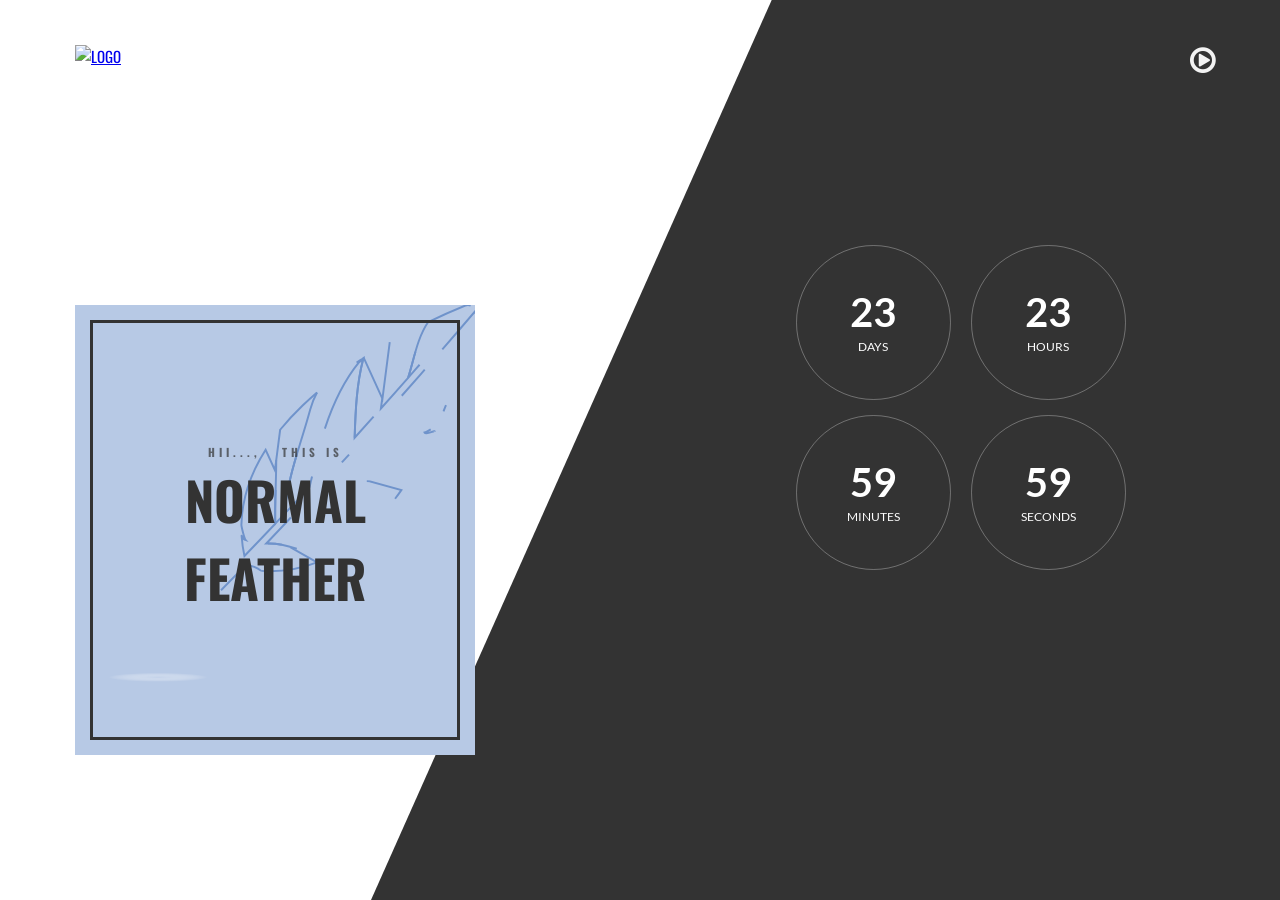
==== pages/normalFeather.html @ 5718c7e9 "Add feather pages" ====
<!DOCTYPE html>
<html lang="en">
<head>
	<title>Portablelib - Normal Feather</title>
	<meta charset="UTF-8">
	<meta name="viewport" content="width=device-width, initial-scale=1">
<!--===============================================================================================-->	
	<link rel="icon" type="image/png" href="https://portablelib.s3.ap-south-1.amazonaws.com/assets/favicon.png"/>
<!--===============================================================================================-->
	<link rel="stylesheet" type="text/css" href="../vendor/bootstrap/css/bootstrap.min.css">
<!--===============================================================================================-->
	<link rel="stylesheet" type="text/css" href="../fonts/font-awesome-4.7.0/css/font-awesome.min.css">
<!--===============================================================================================-->
	<link rel="stylesheet" type="text/css" href="../vendor/animate/animate.css">
<!--===============================================================================================-->
	<link rel="stylesheet" type="text/css" href="../vendor/select2/select2.min.css">
<!--===============================================================================================-->
	<link rel="stylesheet" type="text/css" href="../css/util.css">
    <link rel="stylesheet" type="text/css" href="../css/main.css">
    <link rel="stylesheet" href="../css/page.css">
<!--===============================================================================================-->
</head>
<body>
	<div class="size1 bg0 where1-parent">
		<!-- Coutdown -->
		<div class="flex-c-m bg-img1 size2 where1 overlay1 where2 respon2" style="background-image: url('https://source.unsplash.com/collection/3353969/1600x900');">
			<div class="wsize2 flex-w flex-c-m cd100 js-tilt">
				<div class="flex-col-c-m size6 bor2 m-l-10 m-r-10 m-t-15">
					<span class="l2-txt1 p-b-9 days">35</span>
					<span class="s2-txt4">Days</span>
				</div>

				<div class="flex-col-c-m size6 bor2 m-l-10 m-r-10 m-t-15">
					<span class="l2-txt1 p-b-9 hours">17</span>
					<span class="s2-txt4">Hours</span>
				</div>

				<div class="flex-col-c-m size6 bor2 m-l-10 m-r-10 m-t-15">
					<span class="l2-txt1 p-b-9 minutes">50</span>
					<span class="s2-txt4">Minutes</span>
				</div>

				<div class="flex-col-c-m size6 bor2 m-l-10 m-r-10 m-t-15">
					<span class="l2-txt1 p-b-9 seconds">39</span>
					<span class="s2-txt4">Seconds</span>
				</div>
			</div>
		</div>
		
		<!-- Form -->
		<div class="size3 flex-col-sb flex-w p-l-75 p-r-75 p-t-45 p-b-45 respon1">
			<div class="wrap-pic1">
				<a href="../index.html"><img src="https://portablelib.s3.ap-south-1.amazonaws.com/assets/animation/logoAnimation.svg" alt="LOGO"></a>
			</div>

			<div class="p-t-25 p-b-60">
				<div class="card">
                    <div class="card__content">
                      
                      <div class="card__front card__img1">
                        <h3 class="card__title">Normal Feather</h3>
                        <p class="card__subtitle">Hii..., &nbsp;&nbsp;This is </p>
                      </div> 
                      
                      <div class="card__back">
                        <p class="card__body">This would be some longer text that gives a description of the things from the other side I guess</p>
                      </div>
                      
                    </div>
                </div>

				<div class="bg-music">
					<audio id="bgm" src="../vendor/bgm.mp3" autoplay="true" loop=""></audio>
					<button class="btn">
						<i class="fa fa-play-circle-o"></i>
						<i class="fa fa-pause-circle-o"></i>
					</button>
				</div>
			</div>
		</div>
	</div>



	

<!--===============================================================================================-->	
	<script src="../vendor/jquery/jquery-3.2.1.min.js"></script>
<!--===============================================================================================-->
	<script src="../vendor/bootstrap/js/popper.js"></script>
	<script src="../vendor/bootstrap/js/bootstrap.min.js"></script>
<!--===============================================================================================-->
	<script src="../vendor/select2/select2.min.js"></script>
<!--===============================================================================================-->
	<script src="../https://cdnjs.cloudflare.com/ajax/libs/limonte-sweetalert2/6.11.0/sweetalert2.all.min.js"></script>
<!--===============================================================================================-->
	<script src="../vendor/countdowntime/moment.min.js"></script>
	<script src="../vendor/countdowntime/moment-timezone.min.js"></script>
	<script src="../vendor/countdowntime/moment-timezone-with-data.min.js"></script>
	<script src="../vendor/countdowntime/countdowntime.js"></script>
	<script>
		$('.cd100').countdown100({
			/*Set Endtime here*/
			/*Endtime must be > current time*/
			endtimeYear: 2021,
			endtimeMonth: 04,
			endtimeDate: 24,
			endtimeHours: 0,
			endtimeMinutes: 0,
			endtimeSeconds: 0,
			timeZone: "" 
			// ex:  timeZone: "America/New_York"
			//go to " http://momentjs.com/timezone/ " to get timezone
		});
	</script>
<!--===============================================================================================-->
	<script src="../vendor/tilt/tilt.jquery.min.js"></script>
	<script >
		$('.js-tilt').tilt({
			scale: 1.1
		})
	</script>
<!--===============================================================================================-->
	<script src="../js/main.js"></script>

</body>
</html>
---- css/util.css ----
/*//////////////////////////////////////////////////////////////////
[ REBOOT ]*/
*, *:before, *:after {
	margin: 0px; 
	padding: 0px; 
	-webkit-box-sizing: border-box;
	-moz-box-sizing: border-box;
	box-sizing: border-box;
}

body, html {
	font-family: Arial, sans-serif;
	font-size: 15px;
	color: #666666;

	height: 100%;
	background-color: #fff;
	-webkit-box-sizing: border-box;
	-moz-box-sizing: border-box;
	box-sizing: border-box;
}

/*---------------------------------------------*/
a:focus {outline: none;}
a:hover {text-decoration: none;}

/* ------------------------------------ */
h1,h2,h3,h4,h5,h6,p {margin: 0px;}

ul, li {
	margin: 0px;
	list-style-type: none;
}


/* ------------------------------------ */
input, textarea, label {
	display: block;
	outline: none;
	border: none;
}

/* ------------------------------------ */
button {
	outline: none;
	border: none;
	background: transparent;
	cursor: pointer;
}
button:focus {outline: none;}

iframe {border: none;}


/*//////////////////////////////////////////////////////////////////
[ FONT SIZE ]*/
.fs-1 {font-size: 1px;}
.fs-2 {font-size: 2px;}
.fs-3 {font-size: 3px;}
.fs-4 {font-size: 4px;}
.fs-5 {font-size: 5px;}
.fs-6 {font-size: 6px;}
.fs-7 {font-size: 7px;}
.fs-8 {font-size: 8px;}
.fs-9 {font-size: 9px;}
.fs-10 {font-size: 10px;}
.fs-11 {font-size: 11px;}
.fs-12 {font-size: 12px;}
.fs-13 {font-size: 13px;}
.fs-14 {font-size: 14px;}
.fs-15 {font-size: 15px;}
.fs-16 {font-size: 16px;}
.fs-17 {font-size: 17px;}
.fs-18 {font-size: 18px;}
.fs-19 {font-size: 19px;}
.fs-20 {font-size: 20px;}
.fs-21 {font-size: 21px;}
.fs-22 {font-size: 22px;}
.fs-23 {font-size: 23px;}
.fs-24 {font-size: 24px;}
.fs-25 {font-size: 25px;}
.fs-26 {font-size: 26px;}
.fs-27 {font-size: 27px;}
.fs-28 {font-size: 28px;}
.fs-29 {font-size: 29px;}
.fs-30 {font-size: 30px;}
.fs-31 {font-size: 31px;}
.fs-32 {font-size: 32px;}
.fs-33 {font-size: 33px;}
.fs-34 {font-size: 34px;}
.fs-35 {font-size: 35px;}
.fs-36 {font-size: 36px;}
.fs-37 {font-size: 37px;}
.fs-38 {font-size: 38px;}
.fs-39 {font-size: 39px;}
.fs-40 {font-size: 40px;}
.fs-41 {font-size: 41px;}
.fs-42 {font-size: 42px;}
.fs-43 {font-size: 43px;}
.fs-44 {font-size: 44px;}
.fs-45 {font-size: 45px;}
.fs-46 {font-size: 46px;}
.fs-47 {font-size: 47px;}
.fs-48 {font-size: 48px;}
.fs-49 {font-size: 49px;}
.fs-50 {font-size: 50px;}
.fs-51 {font-size: 51px;}
.fs-52 {font-size: 52px;}
.fs-53 {font-size: 53px;}
.fs-54 {font-size: 54px;}
.fs-55 {font-size: 55px;}
.fs-56 {font-size: 56px;}
.fs-57 {font-size: 57px;}
.fs-58 {font-size: 58px;}
.fs-59 {font-size: 59px;}
.fs-60 {font-size: 60px;}
.fs-61 {font-size: 61px;}
.fs-62 {font-size: 62px;}
.fs-63 {font-size: 63px;}
.fs-64 {font-size: 64px;}
.fs-65 {font-size: 65px;}
.fs-66 {font-size: 66px;}
.fs-67 {font-size: 67px;}
.fs-68 {font-size: 68px;}
.fs-69 {font-size: 69px;}
.fs-70 {font-size: 70px;}
.fs-71 {font-size: 71px;}
.fs-72 {font-size: 72px;}
.fs-73 {font-size: 73px;}
.fs-74 {font-size: 74px;}
.fs-75 {font-size: 75px;}
.fs-76 {font-size: 76px;}
.fs-77 {font-size: 77px;}
.fs-78 {font-size: 78px;}
.fs-79 {font-size: 79px;}
.fs-80 {font-size: 80px;}
.fs-81 {font-size: 81px;}
.fs-82 {font-size: 82px;}
.fs-83 {font-size: 83px;}
.fs-84 {font-size: 84px;}
.fs-85 {font-size: 85px;}
.fs-86 {font-size: 86px;}
.fs-87 {font-size: 87px;}
.fs-88 {font-size: 88px;}
.fs-89 {font-size: 89px;}
.fs-90 {font-size: 90px;}
.fs-91 {font-size: 91px;}
.fs-92 {font-size: 92px;}
.fs-93 {font-size: 93px;}
.fs-94 {font-size: 94px;}
.fs-95 {font-size: 95px;}
.fs-96 {font-size: 96px;}
.fs-97 {font-size: 97px;}
.fs-98 {font-size: 98px;}
.fs-99 {font-size: 99px;}
.fs-100 {font-size: 100px;}
.fs-101 {font-size: 101px;}
.fs-102 {font-size: 102px;}
.fs-103 {font-size: 103px;}
.fs-104 {font-size: 104px;}
.fs-105 {font-size: 105px;}
.fs-106 {font-size: 106px;}
.fs-107 {font-size: 107px;}
.fs-108 {font-size: 108px;}
.fs-109 {font-size: 109px;}
.fs-110 {font-size: 110px;}
.fs-111 {font-size: 111px;}
.fs-112 {font-size: 112px;}
.fs-113 {font-size: 113px;}
.fs-114 {font-size: 114px;}
.fs-115 {font-size: 115px;}
.fs-116 {font-size: 116px;}
.fs-117 {font-size: 117px;}
.fs-118 {font-size: 118px;}
.fs-119 {font-size: 119px;}
.fs-120 {font-size: 120px;}
.fs-121 {font-size: 121px;}
.fs-122 {font-size: 122px;}
.fs-123 {font-size: 123px;}
.fs-124 {font-size: 124px;}
.fs-125 {font-size: 125px;}
.fs-126 {font-size: 126px;}
.fs-127 {font-size: 127px;}
.fs-128 {font-size: 128px;}
.fs-129 {font-size: 129px;}
.fs-130 {font-size: 130px;}
.fs-131 {font-size: 131px;}
.fs-132 {font-size: 132px;}
.fs-133 {font-size: 133px;}
.fs-134 {font-size: 134px;}
.fs-135 {font-size: 135px;}
.fs-136 {font-size: 136px;}
.fs-137 {font-size: 137px;}
.fs-138 {font-size: 138px;}
.fs-139 {font-size: 139px;}
.fs-140 {font-size: 140px;}
.fs-141 {font-size: 141px;}
.fs-142 {font-size: 142px;}
.fs-143 {font-size: 143px;}
.fs-144 {font-size: 144px;}
.fs-145 {font-size: 145px;}
.fs-146 {font-size: 146px;}
.fs-147 {font-size: 147px;}
.fs-148 {font-size: 148px;}
.fs-149 {font-size: 149px;}
.fs-150 {font-size: 150px;}
.fs-151 {font-size: 151px;}
.fs-152 {font-size: 152px;}
.fs-153 {font-size: 153px;}
.fs-154 {font-size: 154px;}
.fs-155 {font-size: 155px;}
.fs-156 {font-size: 156px;}
.fs-157 {font-size: 157px;}
.fs-158 {font-size: 158px;}
.fs-159 {font-size: 159px;}
.fs-160 {font-size: 160px;}
.fs-161 {font-size: 161px;}
.fs-162 {font-size: 162px;}
.fs-163 {font-size: 163px;}
.fs-164 {font-size: 164px;}
.fs-165 {font-size: 165px;}
.fs-166 {font-size: 166px;}
.fs-167 {font-size: 167px;}
.fs-168 {font-size: 168px;}
.fs-169 {font-size: 169px;}
.fs-170 {font-size: 170px;}
.fs-171 {font-size: 171px;}
.fs-172 {font-size: 172px;}
.fs-173 {font-size: 173px;}
.fs-174 {font-size: 174px;}
.fs-175 {font-size: 175px;}
.fs-176 {font-size: 176px;}
.fs-177 {font-size: 177px;}
.fs-178 {font-size: 178px;}
.fs-179 {font-size: 179px;}
.fs-180 {font-size: 180px;}
.fs-181 {font-size: 181px;}
.fs-182 {font-size: 182px;}
.fs-183 {font-size: 183px;}
.fs-184 {font-size: 184px;}
.fs-185 {font-size: 185px;}
.fs-186 {font-size: 186px;}
.fs-187 {font-size: 187px;}
.fs-188 {font-size: 188px;}
.fs-189 {font-size: 189px;}
.fs-190 {font-size: 190px;}
.fs-191 {font-size: 191px;}
.fs-192 {font-size: 192px;}
.fs-193 {font-size: 193px;}
.fs-194 {font-size: 194px;}
.fs-195 {font-size: 195px;}
.fs-196 {font-size: 196px;}
.fs-197 {font-size: 197px;}
.fs-198 {font-size: 198px;}
.fs-199 {font-size: 199px;}
.fs-200 {font-size: 200px;}

/*//////////////////////////////////////////////////////////////////
[ PADDING ]*/
.p-t-0 {padding-top: 0px;}
.p-t-1 {padding-top: 1px;}
.p-t-2 {padding-top: 2px;}
.p-t-3 {padding-top: 3px;}
.p-t-4 {padding-top: 4px;}
.p-t-5 {padding-top: 5px;}
.p-t-6 {padding-top: 6px;}
.p-t-7 {padding-top: 7px;}
.p-t-8 {padding-top: 8px;}
.p-t-9 {padding-top: 9px;}
.p-t-10 {padding-top: 10px;}
.p-t-11 {padding-top: 11px;}
.p-t-12 {padding-top: 12px;}
.p-t-13 {padding-top: 13px;}
.p-t-14 {padding-top: 14px;}
.p-t-15 {padding-top: 15px;}
.p-t-16 {padding-top: 16px;}
.p-t-17 {padding-top: 17px;}
.p-t-18 {padding-top: 18px;}
.p-t-19 {padding-top: 19px;}
.p-t-20 {padding-top: 20px;}
.p-t-21 {padding-top: 21px;}
.p-t-22 {padding-top: 22px;}
.p-t-23 {padding-top: 23px;}
.p-t-24 {padding-top: 24px;}
.p-t-25 {padding-top: 25px;}
.p-t-26 {padding-top: 26px;}
.p-t-27 {padding-top: 27px;}
.p-t-28 {padding-top: 28px;}
.p-t-29 {padding-top: 29px;}
.p-t-30 {padding-top: 30px;}
.p-t-31 {padding-top: 31px;}
.p-t-32 {padding-top: 32px;}
.p-t-33 {padding-top: 33px;}
.p-t-34 {padding-top: 34px;}
.p-t-35 {padding-top: 35px;}
.p-t-36 {padding-top: 36px;}
.p-t-37 {padding-top: 37px;}
.p-t-38 {padding-top: 38px;}
.p-t-39 {padding-top: 39px;}
.p-t-40 {padding-top: 40px;}
.p-t-41 {padding-top: 41px;}
.p-t-42 {padding-top: 42px;}
.p-t-43 {padding-top: 43px;}
.p-t-44 {padding-top: 44px;}
.p-t-45 {padding-top: 45px;}
.p-t-46 {padding-top: 46px;}
.p-t-47 {padding-top: 47px;}
.p-t-48 {padding-top: 48px;}
.p-t-49 {padding-top: 49px;}
.p-t-50 {padding-top: 50px;}
.p-t-51 {padding-top: 51px;}
.p-t-52 {padding-top: 52px;}
.p-t-53 {padding-top: 53px;}
.p-t-54 {padding-top: 54px;}
.p-t-55 {padding-top: 55px;}
.p-t-56 {padding-top: 56px;}
.p-t-57 {padding-top: 57px;}
.p-t-58 {padding-top: 58px;}
.p-t-59 {padding-top: 59px;}
.p-t-60 {padding-top: 60px;}
.p-t-61 {padding-top: 61px;}
.p-t-62 {padding-top: 62px;}
.p-t-63 {padding-top: 63px;}
.p-t-64 {padding-top: 64px;}
.p-t-65 {padding-top: 65px;}
.p-t-66 {padding-top: 66px;}
.p-t-67 {padding-top: 67px;}
.p-t-68 {padding-top: 68px;}
.p-t-69 {padding-top: 69px;}
.p-t-70 {padding-top: 70px;}
.p-t-71 {padding-top: 71px;}
.p-t-72 {padding-top: 72px;}
.p-t-73 {padding-top: 73px;}
.p-t-74 {padding-top: 74px;}
.p-t-75 {padding-top: 75px;}
.p-t-76 {padding-top: 76px;}
.p-t-77 {padding-top: 77px;}
.p-t-78 {padding-top: 78px;}
.p-t-79 {padding-top: 79px;}
.p-t-80 {padding-top: 80px;}
.p-t-81 {padding-top: 81px;}
.p-t-82 {padding-top: 82px;}
.p-t-83 {padding-top: 83px;}
.p-t-84 {padding-top: 84px;}
.p-t-85 {padding-top: 85px;}
.p-t-86 {padding-top: 86px;}
.p-t-87 {padding-top: 87px;}
.p-t-88 {padding-top: 88px;}
.p-t-89 {padding-top: 89px;}
.p-t-90 {padding-top: 90px;}
.p-t-91 {padding-top: 91px;}
.p-t-92 {padding-top: 92px;}
.p-t-93 {padding-top: 93px;}
.p-t-94 {padding-top: 94px;}
.p-t-95 {padding-top: 95px;}
.p-t-96 {padding-top: 96px;}
.p-t-97 {padding-top: 97px;}
.p-t-98 {padding-top: 98px;}
.p-t-99 {padding-top: 99px;}
.p-t-100 {padding-top: 100px;}
.p-t-101 {padding-top: 101px;}
.p-t-102 {padding-top: 102px;}
.p-t-103 {padding-top: 103px;}
.p-t-104 {padding-top: 104px;}
.p-t-105 {padding-top: 105px;}
.p-t-106 {padding-top: 106px;}
.p-t-107 {padding-top: 107px;}
.p-t-108 {padding-top: 108px;}
.p-t-109 {padding-top: 109px;}
.p-t-110 {padding-top: 110px;}
.p-t-111 {padding-top: 111px;}
.p-t-112 {padding-top: 112px;}
.p-t-113 {padding-top: 113px;}
.p-t-114 {padding-top: 114px;}
.p-t-115 {padding-top: 115px;}
.p-t-116 {padding-top: 116px;}
.p-t-117 {padding-top: 117px;}
.p-t-118 {padding-top: 118px;}
.p-t-119 {padding-top: 119px;}
.p-t-120 {padding-top: 120px;}
.p-t-121 {padding-top: 121px;}
.p-t-122 {padding-top: 122px;}
.p-t-123 {padding-top: 123px;}
.p-t-124 {padding-top: 124px;}
.p-t-125 {padding-top: 125px;}
.p-t-126 {padding-top: 126px;}
.p-t-127 {padding-top: 127px;}
.p-t-128 {padding-top: 128px;}
.p-t-129 {padding-top: 129px;}
.p-t-130 {padding-top: 130px;}
.p-t-131 {padding-top: 131px;}
.p-t-132 {padding-top: 132px;}
.p-t-133 {padding-top: 133px;}
.p-t-134 {padding-top: 134px;}
.p-t-135 {padding-top: 135px;}
.p-t-136 {padding-top: 136px;}
.p-t-137 {padding-top: 137px;}
.p-t-138 {padding-top: 138px;}
.p-t-139 {padding-top: 139px;}
.p-t-140 {padding-top: 140px;}
.p-t-141 {padding-top: 141px;}
.p-t-142 {padding-top: 142px;}
.p-t-143 {padding-top: 143px;}
.p-t-144 {padding-top: 144px;}
.p-t-145 {padding-top: 145px;}
.p-t-146 {padding-top: 146px;}
.p-t-147 {padding-top: 147px;}
.p-t-148 {padding-top: 148px;}
.p-t-149 {padding-top: 149px;}
.p-t-150 {padding-top: 150px;}
.p-t-151 {padding-top: 151px;}
.p-t-152 {padding-top: 152px;}
.p-t-153 {padding-top: 153px;}
.p-t-154 {padding-top: 154px;}
.p-t-155 {padding-top: 155px;}
.p-t-156 {padding-top: 156px;}
.p-t-157 {padding-top: 157px;}
.p-t-158 {padding-top: 158px;}
.p-t-159 {padding-top: 159px;}
.p-t-160 {padding-top: 160px;}
.p-t-161 {padding-top: 161px;}
.p-t-162 {padding-top: 162px;}
.p-t-163 {padding-top: 163px;}
.p-t-164 {padding-top: 164px;}
.p-t-165 {padding-top: 165px;}
.p-t-166 {padding-top: 166px;}
.p-t-167 {padding-top: 167px;}
.p-t-168 {padding-top: 168px;}
.p-t-169 {padding-top: 169px;}
.p-t-170 {padding-top: 170px;}
.p-t-171 {padding-top: 171px;}
.p-t-172 {padding-top: 172px;}
.p-t-173 {padding-top: 173px;}
.p-t-174 {padding-top: 174px;}
.p-t-175 {padding-top: 175px;}
.p-t-176 {padding-top: 176px;}
.p-t-177 {padding-top: 177px;}
.p-t-178 {padding-top: 178px;}
.p-t-179 {padding-top: 179px;}
.p-t-180 {padding-top: 180px;}
.p-t-181 {padding-top: 181px;}
.p-t-182 {padding-top: 182px;}
.p-t-183 {padding-top: 183px;}
.p-t-184 {padding-top: 184px;}
.p-t-185 {padding-top: 185px;}
.p-t-186 {padding-top: 186px;}
.p-t-187 {padding-top: 187px;}
.p-t-188 {padding-top: 188px;}
.p-t-189 {padding-top: 189px;}
.p-t-190 {padding-top: 190px;}
.p-t-191 {padding-top: 191px;}
.p-t-192 {padding-top: 192px;}
.p-t-193 {padding-top: 193px;}
.p-t-194 {padding-top: 194px;}
.p-t-195 {padding-top: 195px;}
.p-t-196 {padding-top: 196px;}
.p-t-197 {padding-top: 197px;}
.p-t-198 {padding-top: 198px;}
.p-t-199 {padding-top: 199px;}
.p-t-200 {padding-top: 200px;}
.p-t-201 {padding-top: 201px;}
.p-t-202 {padding-top: 202px;}
.p-t-203 {padding-top: 203px;}
.p-t-204 {padding-top: 204px;}
.p-t-205 {padding-top: 205px;}
.p-t-206 {padding-top: 206px;}
.p-t-207 {padding-top: 207px;}
.p-t-208 {padding-top: 208px;}
.p-t-209 {padding-top: 209px;}
.p-t-210 {padding-top: 210px;}
.p-t-211 {padding-top: 211px;}
.p-t-212 {padding-top: 212px;}
.p-t-213 {padding-top: 213px;}
.p-t-214 {padding-top: 214px;}
.p-t-215 {padding-top: 215px;}
.p-t-216 {padding-top: 216px;}
.p-t-217 {padding-top: 217px;}
.p-t-218 {padding-top: 218px;}
.p-t-219 {padding-top: 219px;}
.p-t-220 {padding-top: 220px;}
.p-t-221 {padding-top: 221px;}
.p-t-222 {padding-top: 222px;}
.p-t-223 {padding-top: 223px;}
.p-t-224 {padding-top: 224px;}
.p-t-225 {padding-top: 225px;}
.p-t-226 {padding-top: 226px;}
.p-t-227 {padding-top: 227px;}
.p-t-228 {padding-top: 228px;}
.p-t-229 {padding-top: 229px;}
.p-t-230 {padding-top: 230px;}
.p-t-231 {padding-top: 231px;}
.p-t-232 {padding-top: 232px;}
.p-t-233 {padding-top: 233px;}
.p-t-234 {padding-top: 234px;}
.p-t-235 {padding-top: 235px;}
.p-t-236 {padding-top: 236px;}
.p-t-237 {padding-top: 237px;}
.p-t-238 {padding-top: 238px;}
.p-t-239 {padding-top: 239px;}
.p-t-240 {padding-top: 240px;}
.p-t-241 {padding-top: 241px;}
.p-t-242 {padding-top: 242px;}
.p-t-243 {padding-top: 243px;}
.p-t-244 {padding-top: 244px;}
.p-t-245 {padding-top: 245px;}
.p-t-246 {padding-top: 246px;}
.p-t-247 {padding-top: 247px;}
.p-t-248 {padding-top: 248px;}
.p-t-249 {padding-top: 249px;}
.p-t-250 {padding-top: 250px;}
.p-b-0 {padding-bottom: 0px;}
.p-b-1 {padding-bottom: 1px;}
.p-b-2 {padding-bottom: 2px;}
.p-b-3 {padding-bottom: 3px;}
.p-b-4 {padding-bottom: 4px;}
.p-b-5 {padding-bottom: 5px;}
.p-b-6 {padding-bottom: 6px;}
.p-b-7 {padding-bottom: 7px;}
.p-b-8 {padding-bottom: 8px;}
.p-b-9 {padding-bottom: 9px;}
.p-b-10 {padding-bottom: 10px;}
.p-b-11 {padding-bottom: 11px;}
.p-b-12 {padding-bottom: 12px;}
.p-b-13 {padding-bottom: 13px;}
.p-b-14 {padding-bottom: 14px;}
.p-b-15 {padding-bottom: 15px;}
.p-b-16 {padding-bottom: 16px;}
.p-b-17 {padding-bottom: 17px;}
.p-b-18 {padding-bottom: 18px;}
.p-b-19 {padding-bottom: 19px;}
.p-b-20 {padding-bottom: 20px;}
.p-b-21 {padding-bottom: 21px;}
.p-b-22 {padding-bottom: 22px;}
.p-b-23 {padding-bottom: 23px;}
.p-b-24 {padding-bottom: 24px;}
.p-b-25 {padding-bottom: 25px;}
.p-b-26 {padding-bottom: 26px;}
.p-b-27 {padding-bottom: 27px;}
.p-b-28 {padding-bottom: 28px;}
.p-b-29 {padding-bottom: 29px;}
.p-b-30 {padding-bottom: 30px;}
.p-b-31 {padding-bottom: 31px;}
.p-b-32 {padding-bottom: 32px;}
.p-b-33 {padding-bottom: 33px;}
.p-b-34 {padding-bottom: 34px;}
.p-b-35 {padding-bottom: 35px;}
.p-b-36 {padding-bottom: 36px;}
.p-b-37 {padding-bottom: 37px;}
.p-b-38 {padding-bottom: 38px;}
.p-b-39 {padding-bottom: 39px;}
.p-b-40 {padding-bottom: 40px;}
.p-b-41 {padding-bottom: 41px;}
.p-b-42 {padding-bottom: 42px;}
.p-b-43 {padding-bottom: 43px;}
.p-b-44 {padding-bottom: 44px;}
.p-b-45 {padding-bottom: 45px;}
.p-b-46 {padding-bottom: 46px;}
.p-b-47 {padding-bottom: 47px;}
.p-b-48 {padding-bottom: 48px;}
.p-b-49 {padding-bottom: 49px;}
.p-b-50 {padding-bottom: 50px;}
.p-b-51 {padding-bottom: 51px;}
.p-b-52 {padding-bottom: 52px;}
.p-b-53 {padding-bottom: 53px;}
.p-b-54 {padding-bottom: 54px;}
.p-b-55 {padding-bottom: 55px;}
.p-b-56 {padding-bottom: 56px;}
.p-b-57 {padding-bottom: 57px;}
.p-b-58 {padding-bottom: 58px;}
.p-b-59 {padding-bottom: 59px;}
.p-b-60 {padding-bottom: 100px;}
.p-b-61 {padding-bottom: 61px;}
.p-b-62 {padding-bottom: 62px;}
.p-b-63 {padding-bottom: 63px;}
.p-b-64 {padding-bottom: 64px;}
.p-b-65 {padding-bottom: 65px;}
.p-b-66 {padding-bottom: 66px;}
.p-b-67 {padding-bottom: 67px;}
.p-b-68 {padding-bottom: 68px;}
.p-b-69 {padding-bottom: 69px;}
.p-b-70 {padding-bottom: 70px;}
.p-b-71 {padding-bottom: 71px;}
.p-b-72 {padding-bottom: 72px;}
.p-b-73 {padding-bottom: 73px;}
.p-b-74 {padding-bottom: 74px;}
.p-b-75 {padding-bottom: 75px;}
.p-b-76 {padding-bottom: 76px;}
.p-b-77 {padding-bottom: 77px;}
.p-b-78 {padding-bottom: 78px;}
.p-b-79 {padding-bottom: 79px;}
.p-b-80 {padding-bottom: 80px;}
.p-b-81 {padding-bottom: 81px;}
.p-b-82 {padding-bottom: 82px;}
.p-b-83 {padding-bottom: 83px;}
.p-b-84 {padding-bottom: 84px;}
.p-b-85 {padding-bottom: 85px;}
.p-b-86 {padding-bottom: 86px;}
.p-b-87 {padding-bottom: 87px;}
.p-b-88 {padding-bottom: 88px;}
.p-b-89 {padding-bottom: 89px;}
.p-b-90 {padding-bottom: 90px;}
.p-b-91 {padding-bottom: 91px;}
.p-b-92 {padding-bottom: 92px;}
.p-b-93 {padding-bottom: 93px;}
.p-b-94 {padding-bottom: 94px;}
.p-b-95 {padding-bottom: 95px;}
.p-b-96 {padding-bottom: 96px;}
.p-b-97 {padding-bottom: 97px;}
.p-b-98 {padding-bottom: 98px;}
.p-b-99 {padding-bottom: 99px;}
.p-b-100 {padding-bottom: 100px;}
.p-b-101 {padding-bottom: 101px;}
.p-b-102 {padding-bottom: 102px;}
.p-b-103 {padding-bottom: 103px;}
.p-b-104 {padding-bottom: 104px;}
.p-b-105 {padding-bottom: 105px;}
.p-b-106 {padding-bottom: 106px;}
.p-b-107 {padding-bottom: 107px;}
.p-b-108 {padding-bottom: 108px;}
.p-b-109 {padding-bottom: 109px;}
.p-b-110 {padding-bottom: 110px;}
.p-b-111 {padding-bottom: 111px;}
.p-b-112 {padding-bottom: 112px;}
.p-b-113 {padding-bottom: 113px;}
.p-b-114 {padding-bottom: 114px;}
.p-b-115 {padding-bottom: 115px;}
.p-b-116 {padding-bottom: 116px;}
.p-b-117 {padding-bottom: 117px;}
.p-b-118 {padding-bottom: 118px;}
.p-b-119 {padding-bottom: 119px;}
.p-b-120 {padding-bottom: 120px;}
.p-b-121 {padding-bottom: 121px;}
.p-b-122 {padding-bottom: 122px;}
.p-b-123 {padding-bottom: 123px;}
.p-b-124 {padding-bottom: 124px;}
.p-b-125 {padding-bottom: 125px;}
.p-b-126 {padding-bottom: 126px;}
.p-b-127 {padding-bottom: 127px;}
.p-b-128 {padding-bottom: 128px;}
.p-b-129 {padding-bottom: 129px;}
.p-b-130 {padding-bottom: 130px;}
.p-b-131 {padding-bottom: 131px;}
.p-b-132 {padding-bottom: 132px;}
.p-b-133 {padding-bottom: 133px;}
.p-b-134 {padding-bottom: 134px;}
.p-b-135 {padding-bottom: 135px;}
.p-b-136 {padding-bottom: 136px;}
.p-b-137 {padding-bottom: 137px;}
.p-b-138 {padding-bottom: 138px;}
.p-b-139 {padding-bottom: 139px;}
.p-b-140 {padding-bottom: 140px;}
.p-b-141 {padding-bottom: 141px;}
.p-b-142 {padding-bottom: 142px;}
.p-b-143 {padding-bottom: 143px;}
.p-b-144 {padding-bottom: 144px;}
.p-b-145 {padding-bottom: 145px;}
.p-b-146 {padding-bottom: 146px;}
.p-b-147 {padding-bottom: 147px;}
.p-b-148 {padding-bottom: 148px;}
.p-b-149 {padding-bottom: 149px;}
.p-b-150 {padding-bottom: 150px;}
.p-b-151 {padding-bottom: 151px;}
.p-b-152 {padding-bottom: 152px;}
.p-b-153 {padding-bottom: 153px;}
.p-b-154 {padding-bottom: 154px;}
.p-b-155 {padding-bottom: 155px;}
.p-b-156 {padding-bottom: 156px;}
.p-b-157 {padding-bottom: 157px;}
.p-b-158 {padding-bottom: 158px;}
.p-b-159 {padding-bottom: 159px;}
.p-b-160 {padding-bottom: 160px;}
.p-b-161 {padding-bottom: 161px;}
.p-b-162 {padding-bottom: 162px;}
.p-b-163 {padding-bottom: 163px;}
.p-b-164 {padding-bottom: 164px;}
.p-b-165 {padding-bottom: 165px;}
.p-b-166 {padding-bottom: 166px;}
.p-b-167 {padding-bottom: 167px;}
.p-b-168 {padding-bottom: 168px;}
.p-b-169 {padding-bottom: 169px;}
.p-b-170 {padding-bottom: 170px;}
.p-b-171 {padding-bottom: 171px;}
.p-b-172 {padding-bottom: 172px;}
.p-b-173 {padding-bottom: 173px;}
.p-b-174 {padding-bottom: 174px;}
.p-b-175 {padding-bottom: 175px;}
.p-b-176 {padding-bottom: 176px;}
.p-b-177 {padding-bottom: 177px;}
.p-b-178 {padding-bottom: 178px;}
.p-b-179 {padding-bottom: 179px;}
.p-b-180 {padding-bottom: 180px;}
.p-b-181 {padding-bottom: 181px;}
.p-b-182 {padding-bottom: 182px;}
.p-b-183 {padding-bottom: 183px;}
.p-b-184 {padding-bottom: 184px;}
.p-b-185 {padding-bottom: 185px;}
.p-b-186 {padding-bottom: 186px;}
.p-b-187 {padding-bottom: 187px;}
.p-b-188 {padding-bottom: 188px;}
.p-b-189 {padding-bottom: 189px;}
.p-b-190 {padding-bottom: 190px;}
.p-b-191 {padding-bottom: 191px;}
.p-b-192 {padding-bottom: 192px;}
.p-b-193 {padding-bottom: 193px;}
.p-b-194 {padding-bottom: 194px;}
.p-b-195 {padding-bottom: 195px;}
.p-b-196 {padding-bottom: 196px;}
.p-b-197 {padding-bottom: 197px;}
.p-b-198 {padding-bottom: 198px;}
.p-b-199 {padding-bottom: 199px;}
.p-b-200 {padding-bottom: 200px;}
.p-b-201 {padding-bottom: 201px;}
.p-b-202 {padding-bottom: 202px;}
.p-b-203 {padding-bottom: 203px;}
.p-b-204 {padding-bottom: 204px;}
.p-b-205 {padding-bottom: 205px;}
.p-b-206 {padding-bottom: 206px;}
.p-b-207 {padding-bottom: 207px;}
.p-b-208 {padding-bottom: 208px;}
.p-b-209 {padding-bottom: 209px;}
.p-b-210 {padding-bottom: 210px;}
.p-b-211 {padding-bottom: 211px;}
.p-b-212 {padding-bottom: 212px;}
.p-b-213 {padding-bottom: 213px;}
.p-b-214 {padding-bottom: 214px;}
.p-b-215 {padding-bottom: 215px;}
.p-b-216 {padding-bottom: 216px;}
.p-b-217 {padding-bottom: 217px;}
.p-b-218 {padding-bottom: 218px;}
.p-b-219 {padding-bottom: 219px;}
.p-b-220 {padding-bottom: 220px;}
.p-b-221 {padding-bottom: 221px;}
.p-b-222 {padding-bottom: 222px;}
.p-b-223 {padding-bottom: 223px;}
.p-b-224 {padding-bottom: 224px;}
.p-b-225 {padding-bottom: 225px;}
.p-b-226 {padding-bottom: 226px;}
.p-b-227 {padding-bottom: 227px;}
.p-b-228 {padding-bottom: 228px;}
.p-b-229 {padding-bottom: 229px;}
.p-b-230 {padding-bottom: 230px;}
.p-b-231 {padding-bottom: 231px;}
.p-b-232 {padding-bottom: 232px;}
.p-b-233 {padding-bottom: 233px;}
.p-b-234 {padding-bottom: 234px;}
.p-b-235 {padding-bottom: 235px;}
.p-b-236 {padding-bottom: 236px;}
.p-b-237 {padding-bottom: 237px;}
.p-b-238 {padding-bottom: 238px;}
.p-b-239 {padding-bottom: 239px;}
.p-b-240 {padding-bottom: 240px;}
.p-b-241 {padding-bottom: 241px;}
.p-b-242 {padding-bottom: 242px;}
.p-b-243 {padding-bottom: 243px;}
.p-b-244 {padding-bottom: 244px;}
.p-b-245 {padding-bottom: 245px;}
.p-b-246 {padding-bottom: 246px;}
.p-b-247 {padding-bottom: 247px;}
.p-b-248 {padding-bottom: 248px;}
.p-b-249 {padding-bottom: 249px;}
.p-b-250 {padding-bottom: 250px;}
.p-l-0 {padding-left: 0px;}
.p-l-1 {padding-left: 1px;}
.p-l-2 {padding-left: 2px;}
.p-l-3 {padding-left: 3px;}
.p-l-4 {padding-left: 4px;}
.p-l-5 {padding-left: 5px;}
.p-l-6 {padding-left: 6px;}
.p-l-7 {padding-left: 7px;}
.p-l-8 {padding-left: 8px;}
.p-l-9 {padding-left: 9px;}
.p-l-10 {padding-left: 10px;}
.p-l-11 {padding-left: 11px;}
.p-l-12 {padding-left: 12px;}
.p-l-13 {padding-left: 13px;}
.p-l-14 {padding-left: 14px;}
.p-l-15 {padding-left: 15px;}
.p-l-16 {padding-left: 16px;}
.p-l-17 {padding-left: 17px;}
.p-l-18 {padding-left: 18px;}
.p-l-19 {padding-left: 19px;}
.p-l-20 {padding-left: 20px;}
.p-l-21 {padding-left: 21px;}
.p-l-22 {padding-left: 22px;}
.p-l-23 {padding-left: 23px;}
.p-l-24 {padding-left: 24px;}
.p-l-25 {padding-left: 25px;}
.p-l-26 {padding-left: 26px;}
.p-l-27 {padding-left: 27px;}
.p-l-28 {padding-left: 28px;}
.p-l-29 {padding-left: 29px;}
.p-l-30 {padding-left: 30px;}
.p-l-31 {padding-left: 31px;}
.p-l-32 {padding-left: 32px;}
.p-l-33 {padding-left: 33px;}
.p-l-34 {padding-left: 34px;}
.p-l-35 {padding-left: 35px;}
.p-l-36 {padding-left: 36px;}
.p-l-37 {padding-left: 37px;}
.p-l-38 {padding-left: 38px;}
.p-l-39 {padding-left: 39px;}
.p-l-40 {padding-left: 40px;}
.p-l-41 {padding-left: 41px;}
.p-l-42 {padding-left: 42px;}
.p-l-43 {padding-left: 43px;}
.p-l-44 {padding-left: 44px;}
.p-l-45 {padding-left: 45px;}
.p-l-46 {padding-left: 46px;}
.p-l-47 {padding-left: 47px;}
.p-l-48 {padding-left: 48px;}
.p-l-49 {padding-left: 49px;}
.p-l-50 {padding-left: 50px;}
.p-l-51 {padding-left: 51px;}
.p-l-52 {padding-left: 52px;}
.p-l-53 {padding-left: 53px;}
.p-l-54 {padding-left: 54px;}
.p-l-55 {padding-left: 55px;}
.p-l-56 {padding-left: 56px;}
.p-l-57 {padding-left: 57px;}
.p-l-58 {padding-left: 58px;}
.p-l-59 {padding-left: 59px;}
.p-l-60 {padding-left: 60px;}
.p-l-61 {padding-left: 61px;}
.p-l-62 {padding-left: 62px;}
.p-l-63 {padding-left: 63px;}
.p-l-64 {padding-left: 64px;}
.p-l-65 {padding-left: 65px;}
.p-l-66 {padding-left: 66px;}
.p-l-67 {padding-left: 67px;}
.p-l-68 {padding-left: 68px;}
.p-l-69 {padding-left: 69px;}
.p-l-70 {padding-left: 70px;}
.p-l-71 {padding-left: 71px;}
.p-l-72 {padding-left: 72px;}
.p-l-73 {padding-left: 73px;}
.p-l-74 {padding-left: 74px;}
.p-l-75 {padding-left: 75px;}
.p-l-76 {padding-left: 76px;}
.p-l-77 {padding-left: 77px;}
.p-l-78 {padding-left: 78px;}
.p-l-79 {padding-left: 79px;}
.p-l-80 {padding-left: 80px;}
.p-l-81 {padding-left: 81px;}
.p-l-82 {padding-left: 82px;}
.p-l-83 {padding-left: 83px;}
.p-l-84 {padding-left: 84px;}
.p-l-85 {padding-left: 85px;}
.p-l-86 {padding-left: 86px;}
.p-l-87 {padding-left: 87px;}
.p-l-88 {padding-left: 88px;}
.p-l-89 {padding-left: 89px;}
.p-l-90 {padding-left: 90px;}
.p-l-91 {padding-left: 91px;}
.p-l-92 {padding-left: 92px;}
.p-l-93 {padding-left: 93px;}
.p-l-94 {padding-left: 94px;}
.p-l-95 {padding-left: 95px;}
.p-l-96 {padding-left: 96px;}
.p-l-97 {padding-left: 97px;}
.p-l-98 {padding-left: 98px;}
.p-l-99 {padding-left: 99px;}
.p-l-100 {padding-left: 100px;}
.p-l-101 {padding-left: 101px;}
.p-l-102 {padding-left: 102px;}
.p-l-103 {padding-left: 103px;}
.p-l-104 {padding-left: 104px;}
.p-l-105 {padding-left: 105px;}
.p-l-106 {padding-left: 106px;}
.p-l-107 {padding-left: 107px;}
.p-l-108 {padding-left: 108px;}
.p-l-109 {padding-left: 109px;}
.p-l-110 {padding-left: 110px;}
.p-l-111 {padding-left: 111px;}
.p-l-112 {padding-left: 112px;}
.p-l-113 {padding-left: 113px;}
.p-l-114 {padding-left: 114px;}
.p-l-115 {padding-left: 115px;}
.p-l-116 {padding-left: 116px;}
.p-l-117 {padding-left: 117px;}
.p-l-118 {padding-left: 118px;}
.p-l-119 {padding-left: 119px;}
.p-l-120 {padding-left: 120px;}
.p-l-121 {padding-left: 121px;}
.p-l-122 {padding-left: 122px;}
.p-l-123 {padding-left: 123px;}
.p-l-124 {padding-left: 124px;}
.p-l-125 {padding-left: 125px;}
.p-l-126 {padding-left: 126px;}
.p-l-127 {padding-left: 127px;}
.p-l-128 {padding-left: 128px;}
.p-l-129 {padding-left: 129px;}
.p-l-130 {padding-left: 130px;}
.p-l-131 {padding-left: 131px;}
.p-l-132 {padding-left: 132px;}
.p-l-133 {padding-left: 133px;}
.p-l-134 {padding-left: 134px;}
.p-l-135 {padding-left: 135px;}
.p-l-136 {padding-left: 136px;}
.p-l-137 {padding-left: 137px;}
.p-l-138 {padding-left: 138px;}
.p-l-139 {padding-left: 139px;}
.p-l-140 {padding-left: 140px;}
.p-l-141 {padding-left: 141px;}
.p-l-142 {padding-left: 142px;}
.p-l-143 {padding-left: 143px;}
.p-l-144 {padding-left: 144px;}
.p-l-145 {padding-left: 145px;}
.p-l-146 {padding-left: 146px;}
.p-l-147 {padding-left: 147px;}
.p-l-148 {padding-left: 148px;}
.p-l-149 {padding-left: 149px;}
.p-l-150 {padding-left: 150px;}
.p-l-151 {padding-left: 151px;}
.p-l-152 {padding-left: 152px;}
.p-l-153 {padding-left: 153px;}
.p-l-154 {padding-left: 154px;}
.p-l-155 {padding-left: 155px;}
.p-l-156 {padding-left: 156px;}
.p-l-157 {padding-left: 157px;}
.p-l-158 {padding-left: 158px;}
.p-l-159 {padding-left: 159px;}
.p-l-160 {padding-left: 160px;}
.p-l-161 {padding-left: 161px;}
.p-l-162 {padding-left: 162px;}
.p-l-163 {padding-left: 163px;}
.p-l-164 {padding-left: 164px;}
.p-l-165 {padding-left: 165px;}
.p-l-166 {padding-left: 166px;}
.p-l-167 {padding-left: 167px;}
.p-l-168 {padding-left: 168px;}
.p-l-169 {padding-left: 169px;}
.p-l-170 {padding-left: 170px;}
.p-l-171 {padding-left: 171px;}
.p-l-172 {padding-left: 172px;}
.p-l-173 {padding-left: 173px;}
.p-l-174 {padding-left: 174px;}
.p-l-175 {padding-left: 175px;}
.p-l-176 {padding-left: 176px;}
.p-l-177 {padding-left: 177px;}
.p-l-178 {padding-left: 178px;}
.p-l-179 {padding-left: 179px;}
.p-l-180 {padding-left: 180px;}
.p-l-181 {padding-left: 181px;}
.p-l-182 {padding-left: 182px;}
.p-l-183 {padding-left: 183px;}
.p-l-184 {padding-left: 184px;}
.p-l-185 {padding-left: 185px;}
.p-l-186 {padding-left: 186px;}
.p-l-187 {padding-left: 187px;}
.p-l-188 {padding-left: 188px;}
.p-l-189 {padding-left: 189px;}
.p-l-190 {padding-left: 190px;}
.p-l-191 {padding-left: 191px;}
.p-l-192 {padding-left: 192px;}
.p-l-193 {padding-left: 193px;}
.p-l-194 {padding-left: 194px;}
.p-l-195 {padding-left: 195px;}
.p-l-196 {padding-left: 196px;}
.p-l-197 {padding-left: 197px;}
.p-l-198 {padding-left: 198px;}
.p-l-199 {padding-left: 199px;}
.p-l-200 {padding-left: 200px;}
.p-l-201 {padding-left: 201px;}
.p-l-202 {padding-left: 202px;}
.p-l-203 {padding-left: 203px;}
.p-l-204 {padding-left: 204px;}
.p-l-205 {padding-left: 205px;}
.p-l-206 {padding-left: 206px;}
.p-l-207 {padding-left: 207px;}
.p-l-208 {padding-left: 208px;}
.p-l-209 {padding-left: 209px;}
.p-l-210 {padding-left: 210px;}
.p-l-211 {padding-left: 211px;}
.p-l-212 {padding-left: 212px;}
.p-l-213 {padding-left: 213px;}
.p-l-214 {padding-left: 214px;}
.p-l-215 {padding-left: 215px;}
.p-l-216 {padding-left: 216px;}
.p-l-217 {padding-left: 217px;}
.p-l-218 {padding-left: 218px;}
.p-l-219 {padding-left: 219px;}
.p-l-220 {padding-left: 220px;}
.p-l-221 {padding-left: 221px;}
.p-l-222 {padding-left: 222px;}
.p-l-223 {padding-left: 223px;}
.p-l-224 {padding-left: 224px;}
.p-l-225 {padding-left: 225px;}
.p-l-226 {padding-left: 226px;}
.p-l-227 {padding-left: 227px;}
.p-l-228 {padding-left: 228px;}
.p-l-229 {padding-left: 229px;}
.p-l-230 {padding-left: 230px;}
.p-l-231 {padding-left: 231px;}
.p-l-232 {padding-left: 232px;}
.p-l-233 {padding-left: 233px;}
.p-l-234 {padding-left: 234px;}
.p-l-235 {padding-left: 235px;}
.p-l-236 {padding-left: 236px;}
.p-l-237 {padding-left: 237px;}
.p-l-238 {padding-left: 238px;}
.p-l-239 {padding-left: 239px;}
.p-l-240 {padding-left: 240px;}
.p-l-241 {padding-left: 241px;}
.p-l-242 {padding-left: 242px;}
.p-l-243 {padding-left: 243px;}
.p-l-244 {padding-left: 244px;}
.p-l-245 {padding-left: 245px;}
.p-l-246 {padding-left: 246px;}
.p-l-247 {padding-left: 247px;}
.p-l-248 {padding-left: 248px;}
.p-l-249 {padding-left: 249px;}
.p-l-250 {padding-left: 250px;}
.p-r-0 {padding-right: 0px;}
.p-r-1 {padding-right: 1px;}
.p-r-2 {padding-right: 2px;}
.p-r-3 {padding-right: 3px;}
.p-r-4 {padding-right: 4px;}
.p-r-5 {padding-right: 5px;}
.p-r-6 {padding-right: 6px;}
.p-r-7 {padding-right: 7px;}
.p-r-8 {padding-right: 8px;}
.p-r-9 {padding-right: 9px;}
.p-r-10 {padding-right: 10px;}
.p-r-11 {padding-right: 11px;}
.p-r-12 {padding-right: 12px;}
.p-r-13 {padding-right: 13px;}
.p-r-14 {padding-right: 14px;}
.p-r-15 {padding-right: 15px;}
.p-r-16 {padding-right: 16px;}
.p-r-17 {padding-right: 17px;}
.p-r-18 {padding-right: 18px;}
.p-r-19 {padding-right: 19px;}
.p-r-20 {padding-right: 20px;}
.p-r-21 {padding-right: 21px;}
.p-r-22 {padding-right: 22px;}
.p-r-23 {padding-right: 23px;}
.p-r-24 {padding-right: 24px;}
.p-r-25 {padding-right: 25px;}
.p-r-26 {padding-right: 26px;}
.p-r-27 {padding-right: 27px;}
.p-r-28 {padding-right: 28px;}
.p-r-29 {padding-right: 29px;}
.p-r-30 {padding-right: 30px;}
.p-r-31 {padding-right: 31px;}
.p-r-32 {padding-right: 32px;}
.p-r-33 {padding-right: 33px;}
.p-r-34 {padding-right: 34px;}
.p-r-35 {padding-right: 35px;}
.p-r-36 {padding-right: 36px;}
.p-r-37 {padding-right: 37px;}
.p-r-38 {padding-right: 38px;}
.p-r-39 {padding-right: 39px;}
.p-r-40 {padding-right: 40px;}
.p-r-41 {padding-right: 41px;}
.p-r-42 {padding-right: 42px;}
.p-r-43 {padding-right: 43px;}
.p-r-44 {padding-right: 44px;}
.p-r-45 {padding-right: 45px;}
.p-r-46 {padding-right: 46px;}
.p-r-47 {padding-right: 47px;}
.p-r-48 {padding-right: 48px;}
.p-r-49 {padding-right: 49px;}
.p-r-50 {padding-right: 50px;}
.p-r-51 {padding-right: 51px;}
.p-r-52 {padding-right: 52px;}
.p-r-53 {padding-right: 53px;}
.p-r-54 {padding-right: 54px;}
.p-r-55 {padding-right: 55px;}
.p-r-56 {padding-right: 56px;}
.p-r-57 {padding-right: 57px;}
.p-r-58 {padding-right: 58px;}
.p-r-59 {padding-right: 59px;}
.p-r-60 {padding-right: 60px;}
.p-r-61 {padding-right: 61px;}
.p-r-62 {padding-right: 62px;}
.p-r-63 {padding-right: 63px;}
.p-r-64 {padding-right: 64px;}
.p-r-65 {padding-right: 65px;}
.p-r-66 {padding-right: 66px;}
.p-r-67 {padding-right: 67px;}
.p-r-68 {padding-right: 68px;}
.p-r-69 {padding-right: 69px;}
.p-r-70 {padding-right: 70px;}
.p-r-71 {padding-right: 71px;}
.p-r-72 {padding-right: 72px;}
.p-r-73 {padding-right: 73px;}
.p-r-74 {padding-right: 74px;}
.p-r-75 {padding-right: 75px;}
.p-r-76 {padding-right: 76px;}
.p-r-77 {padding-right: 77px;}
.p-r-78 {padding-right: 78px;}
.p-r-79 {padding-right: 79px;}
.p-r-80 {padding-right: 80px;}
.p-r-81 {padding-right: 81px;}
.p-r-82 {padding-right: 82px;}
.p-r-83 {padding-right: 83px;}
.p-r-84 {padding-right: 84px;}
.p-r-85 {padding-right: 85px;}
.p-r-86 {padding-right: 86px;}
.p-r-87 {padding-right: 87px;}
.p-r-88 {padding-right: 88px;}
.p-r-89 {padding-right: 89px;}
.p-r-90 {padding-right: 90px;}
.p-r-91 {padding-right: 91px;}
.p-r-92 {padding-right: 92px;}
.p-r-93 {padding-right: 93px;}
.p-r-94 {padding-right: 94px;}
.p-r-95 {padding-right: 95px;}
.p-r-96 {padding-right: 96px;}
.p-r-97 {padding-right: 97px;}
.p-r-98 {padding-right: 98px;}
.p-r-99 {padding-right: 99px;}
.p-r-100 {padding-right: 100px;}
.p-r-101 {padding-right: 101px;}
.p-r-102 {padding-right: 102px;}
.p-r-103 {padding-right: 103px;}
.p-r-104 {padding-right: 104px;}
.p-r-105 {padding-right: 105px;}
.p-r-106 {padding-right: 106px;}
.p-r-107 {padding-right: 107px;}
.p-r-108 {padding-right: 108px;}
.p-r-109 {padding-right: 109px;}
.p-r-110 {padding-right: 110px;}
.p-r-111 {padding-right: 111px;}
.p-r-112 {padding-right: 112px;}
.p-r-113 {padding-right: 113px;}
.p-r-114 {padding-right: 114px;}
.p-r-115 {padding-right: 115px;}
.p-r-116 {padding-right: 116px;}
.p-r-117 {padding-right: 117px;}
.p-r-118 {padding-right: 118px;}
.p-r-119 {padding-right: 119px;}
.p-r-120 {padding-right: 120px;}
.p-r-121 {padding-right: 121px;}
.p-r-122 {padding-right: 122px;}
.p-r-123 {padding-right: 123px;}
.p-r-124 {padding-right: 124px;}
.p-r-125 {padding-right: 125px;}
.p-r-126 {padding-right: 126px;}
.p-r-127 {padding-right: 127px;}
.p-r-128 {padding-right: 128px;}
.p-r-129 {padding-right: 129px;}
.p-r-130 {padding-right: 130px;}
.p-r-131 {padding-right: 131px;}
.p-r-132 {padding-right: 132px;}
.p-r-133 {padding-right: 133px;}
.p-r-134 {padding-right: 134px;}
.p-r-135 {padding-right: 135px;}
.p-r-136 {padding-right: 136px;}
.p-r-137 {padding-right: 137px;}
.p-r-138 {padding-right: 138px;}
.p-r-139 {padding-right: 139px;}
.p-r-140 {padding-right: 140px;}
.p-r-141 {padding-right: 141px;}
.p-r-142 {padding-right: 142px;}
.p-r-143 {padding-right: 143px;}
.p-r-144 {padding-right: 144px;}
.p-r-145 {padding-right: 145px;}
.p-r-146 {padding-right: 146px;}
.p-r-147 {padding-right: 147px;}
.p-r-148 {padding-right: 148px;}
.p-r-149 {padding-right: 149px;}
.p-r-150 {padding-right: 150px;}
.p-r-151 {padding-right: 151px;}
.p-r-152 {padding-right: 152px;}
.p-r-153 {padding-right: 153px;}
.p-r-154 {padding-right: 154px;}
.p-r-155 {padding-right: 155px;}
.p-r-156 {padding-right: 156px;}
.p-r-157 {padding-right: 157px;}
.p-r-158 {padding-right: 158px;}
.p-r-159 {padding-right: 159px;}
.p-r-160 {padding-right: 160px;}
.p-r-161 {padding-right: 161px;}
.p-r-162 {padding-right: 162px;}
.p-r-163 {padding-right: 163px;}
.p-r-164 {padding-right: 164px;}
.p-r-165 {padding-right: 165px;}
.p-r-166 {padding-right: 166px;}
.p-r-167 {padding-right: 167px;}
.p-r-168 {padding-right: 168px;}
.p-r-169 {padding-right: 169px;}
.p-r-170 {padding-right: 170px;}
.p-r-171 {padding-right: 171px;}
.p-r-172 {padding-right: 172px;}
.p-r-173 {padding-right: 173px;}
.p-r-174 {padding-right: 174px;}
.p-r-175 {padding-right: 175px;}
.p-r-176 {padding-right: 176px;}
.p-r-177 {padding-right: 177px;}
.p-r-178 {padding-right: 178px;}
.p-r-179 {padding-right: 179px;}
.p-r-180 {padding-right: 180px;}
.p-r-181 {padding-right: 181px;}
.p-r-182 {padding-right: 182px;}
.p-r-183 {padding-right: 183px;}
.p-r-184 {padding-right: 184px;}
.p-r-185 {padding-right: 185px;}
.p-r-186 {padding-right: 186px;}
.p-r-187 {padding-right: 187px;}
.p-r-188 {padding-right: 188px;}
.p-r-189 {padding-right: 189px;}
.p-r-190 {padding-right: 190px;}
.p-r-191 {padding-right: 191px;}
.p-r-192 {padding-right: 192px;}
.p-r-193 {padding-right: 193px;}
.p-r-194 {padding-right: 194px;}
.p-r-195 {padding-right: 195px;}
.p-r-196 {padding-right: 196px;}
.p-r-197 {padding-right: 197px;}
.p-r-198 {padding-right: 198px;}
.p-r-199 {padding-right: 199px;}
.p-r-200 {padding-right: 200px;}
.p-r-201 {padding-right: 201px;}
.p-r-202 {padding-right: 202px;}
.p-r-203 {padding-right: 203px;}
.p-r-204 {padding-right: 204px;}
.p-r-205 {padding-right: 205px;}
.p-r-206 {padding-right: 206px;}
.p-r-207 {padding-right: 207px;}
.p-r-208 {padding-right: 208px;}
.p-r-209 {padding-right: 209px;}
.p-r-210 {padding-right: 210px;}
.p-r-211 {padding-right: 211px;}
.p-r-212 {padding-right: 212px;}
.p-r-213 {padding-right: 213px;}
.p-r-214 {padding-right: 214px;}
.p-r-215 {padding-right: 215px;}
.p-r-216 {padding-right: 216px;}
.p-r-217 {padding-right: 217px;}
.p-r-218 {padding-right: 218px;}
.p-r-219 {padding-right: 219px;}
.p-r-220 {padding-right: 220px;}
.p-r-221 {padding-right: 221px;}
.p-r-222 {padding-right: 222px;}
.p-r-223 {padding-right: 223px;}
.p-r-224 {padding-right: 224px;}
.p-r-225 {padding-right: 225px;}
.p-r-226 {padding-right: 226px;}
.p-r-227 {padding-right: 227px;}
.p-r-228 {padding-right: 228px;}
.p-r-229 {padding-right: 229px;}
.p-r-230 {padding-right: 230px;}
.p-r-231 {padding-right: 231px;}
.p-r-232 {padding-right: 232px;}
.p-r-233 {padding-right: 233px;}
.p-r-234 {padding-right: 234px;}
.p-r-235 {padding-right: 235px;}
.p-r-236 {padding-right: 236px;}
.p-r-237 {padding-right: 237px;}
.p-r-238 {padding-right: 238px;}
.p-r-239 {padding-right: 239px;}
.p-r-240 {padding-right: 240px;}
.p-r-241 {padding-right: 241px;}
.p-r-242 {padding-right: 242px;}
.p-r-243 {padding-right: 243px;}
.p-r-244 {padding-right: 244px;}
.p-r-245 {padding-right: 245px;}
.p-r-246 {padding-right: 246px;}
.p-r-247 {padding-right: 247px;}
.p-r-248 {padding-right: 248px;}
.p-r-249 {padding-right: 249px;}
.p-r-250 {padding-right: 250px;}

/*//////////////////////////////////////////////////////////////////
[ MARGIN ]*/
.m-t-0 {margin-top: 0px;}
.m-t-1 {margin-top: 1px;}
.m-t-2 {margin-top: 2px;}
.m-t-3 {margin-top: 3px;}
.m-t-4 {margin-top: 4px;}
.m-t-5 {margin-top: 5px;}
.m-t-6 {margin-top: 6px;}
.m-t-7 {margin-top: 7px;}
.m-t-8 {margin-top: 8px;}
.m-t-9 {margin-top: 9px;}
.m-t-10 {margin-top: 10px;}
.m-t-11 {margin-top: 11px;}
.m-t-12 {margin-top: 12px;}
.m-t-13 {margin-top: 13px;}
.m-t-14 {margin-top: 14px;}
.m-t-15 {margin-top: 15px;}
.m-t-16 {margin-top: 16px;}
.m-t-17 {margin-top: 17px;}
.m-t-18 {margin-top: 18px;}
.m-t-19 {margin-top: 19px;}
.m-t-20 {margin-top: 20px;}
.m-t-21 {margin-top: 21px;}
.m-t-22 {margin-top: 22px;}
.m-t-23 {margin-top: 23px;}
.m-t-24 {margin-top: 24px;}
.m-t-25 {margin-top: 25px;}
.m-t-26 {margin-top: 26px;}
.m-t-27 {margin-top: 27px;}
.m-t-28 {margin-top: 28px;}
.m-t-29 {margin-top: 29px;}
.m-t-30 {margin-top: 30px;}
.m-t-31 {margin-top: 31px;}
.m-t-32 {margin-top: 32px;}
.m-t-33 {margin-top: 33px;}
.m-t-34 {margin-top: 34px;}
.m-t-35 {margin-top: 35px;}
.m-t-36 {margin-top: 36px;}
.m-t-37 {margin-top: 37px;}
.m-t-38 {margin-top: 38px;}
.m-t-39 {margin-top: 39px;}
.m-t-40 {margin-top: 40px;}
.m-t-41 {margin-top: 41px;}
.m-t-42 {margin-top: 42px;}
.m-t-43 {margin-top: 43px;}
.m-t-44 {margin-top: 44px;}
.m-t-45 {margin-top: 45px;}
.m-t-46 {margin-top: 46px;}
.m-t-47 {margin-top: 47px;}
.m-t-48 {margin-top: 48px;}
.m-t-49 {margin-top: 49px;}
.m-t-50 {margin-top: 50px;}
.m-t-51 {margin-top: 51px;}
.m-t-52 {margin-top: 52px;}
.m-t-53 {margin-top: 53px;}
.m-t-54 {margin-top: 54px;}
.m-t-55 {margin-top: 55px;}
.m-t-56 {margin-top: 56px;}
.m-t-57 {margin-top: 57px;}
.m-t-58 {margin-top: 58px;}
.m-t-59 {margin-top: 59px;}
.m-t-60 {margin-top: 60px;}
.m-t-61 {margin-top: 61px;}
.m-t-62 {margin-top: 62px;}
.m-t-63 {margin-top: 63px;}
.m-t-64 {margin-top: 64px;}
.m-t-65 {margin-top: 65px;}
.m-t-66 {margin-top: 66px;}
.m-t-67 {margin-top: 67px;}
.m-t-68 {margin-top: 68px;}
.m-t-69 {margin-top: 69px;}
.m-t-70 {margin-top: 70px;}
.m-t-71 {margin-top: 71px;}
.m-t-72 {margin-top: 72px;}
.m-t-73 {margin-top: 73px;}
.m-t-74 {margin-top: 74px;}
.m-t-75 {margin-top: 75px;}
.m-t-76 {margin-top: 76px;}
.m-t-77 {margin-top: 77px;}
.m-t-78 {margin-top: 78px;}
.m-t-79 {margin-top: 79px;}
.m-t-80 {margin-top: 80px;}
.m-t-81 {margin-top: 81px;}
.m-t-82 {margin-top: 82px;}
.m-t-83 {margin-top: 83px;}
.m-t-84 {margin-top: 84px;}
.m-t-85 {margin-top: 85px;}
.m-t-86 {margin-top: 86px;}
.m-t-87 {margin-top: 87px;}
.m-t-88 {margin-top: 88px;}
.m-t-89 {margin-top: 89px;}
.m-t-90 {margin-top: 90px;}
.m-t-91 {margin-top: 91px;}
.m-t-92 {margin-top: 92px;}
.m-t-93 {margin-top: 93px;}
.m-t-94 {margin-top: 94px;}
.m-t-95 {margin-top: 95px;}
.m-t-96 {margin-top: 96px;}
.m-t-97 {margin-top: 97px;}
.m-t-98 {margin-top: 98px;}
.m-t-99 {margin-top: 99px;}
.m-t-100 {margin-top: 100px;}
.m-t-101 {margin-top: 101px;}
.m-t-102 {margin-top: 102px;}
.m-t-103 {margin-top: 103px;}
.m-t-104 {margin-top: 104px;}
.m-t-105 {margin-top: 105px;}
.m-t-106 {margin-top: 106px;}
.m-t-107 {margin-top: 107px;}
.m-t-108 {margin-top: 108px;}
.m-t-109 {margin-top: 109px;}
.m-t-110 {margin-top: 110px;}
.m-t-111 {margin-top: 111px;}
.m-t-112 {margin-top: 112px;}
.m-t-113 {margin-top: 113px;}
.m-t-114 {margin-top: 114px;}
.m-t-115 {margin-top: 115px;}
.m-t-116 {margin-top: 116px;}
.m-t-117 {margin-top: 117px;}
.m-t-118 {margin-top: 118px;}
.m-t-119 {margin-top: 119px;}
.m-t-120 {margin-top: 120px;}
.m-t-121 {margin-top: 121px;}
.m-t-122 {margin-top: 122px;}
.m-t-123 {margin-top: 123px;}
.m-t-124 {margin-top: 124px;}
.m-t-125 {margin-top: 125px;}
.m-t-126 {margin-top: 126px;}
.m-t-127 {margin-top: 127px;}
.m-t-128 {margin-top: 128px;}
.m-t-129 {margin-top: 129px;}
.m-t-130 {margin-top: 130px;}
.m-t-131 {margin-top: 131px;}
.m-t-132 {margin-top: 132px;}
.m-t-133 {margin-top: 133px;}
.m-t-134 {margin-top: 134px;}
.m-t-135 {margin-top: 135px;}
.m-t-136 {margin-top: 136px;}
.m-t-137 {margin-top: 137px;}
.m-t-138 {margin-top: 138px;}
.m-t-139 {margin-top: 139px;}
.m-t-140 {margin-top: 140px;}
.m-t-141 {margin-top: 141px;}
.m-t-142 {margin-top: 142px;}
.m-t-143 {margin-top: 143px;}
.m-t-144 {margin-top: 144px;}
.m-t-145 {margin-top: 145px;}
.m-t-146 {margin-top: 146px;}
.m-t-147 {margin-top: 147px;}
.m-t-148 {margin-top: 148px;}
.m-t-149 {margin-top: 149px;}
.m-t-150 {margin-top: 150px;}
.m-t-151 {margin-top: 151px;}
.m-t-152 {margin-top: 152px;}
.m-t-153 {margin-top: 153px;}
.m-t-154 {margin-top: 154px;}
.m-t-155 {margin-top: 155px;}
.m-t-156 {margin-top: 156px;}
.m-t-157 {margin-top: 157px;}
.m-t-158 {margin-top: 158px;}
.m-t-159 {margin-top: 159px;}
.m-t-160 {margin-top: 160px;}
.m-t-161 {margin-top: 161px;}
.m-t-162 {margin-top: 162px;}
.m-t-163 {margin-top: 163px;}
.m-t-164 {margin-top: 164px;}
.m-t-165 {margin-top: 165px;}
.m-t-166 {margin-top: 166px;}
.m-t-167 {margin-top: 167px;}
.m-t-168 {margin-top: 168px;}
.m-t-169 {margin-top: 169px;}
.m-t-170 {margin-top: 170px;}
.m-t-171 {margin-top: 171px;}
.m-t-172 {margin-top: 172px;}
.m-t-173 {margin-top: 173px;}
.m-t-174 {margin-top: 174px;}
.m-t-175 {margin-top: 175px;}
.m-t-176 {margin-top: 176px;}
.m-t-177 {margin-top: 177px;}
.m-t-178 {margin-top: 178px;}
.m-t-179 {margin-top: 179px;}
.m-t-180 {margin-top: 180px;}
.m-t-181 {margin-top: 181px;}
.m-t-182 {margin-top: 182px;}
.m-t-183 {margin-top: 183px;}
.m-t-184 {margin-top: 184px;}
.m-t-185 {margin-top: 185px;}
.m-t-186 {margin-top: 186px;}
.m-t-187 {margin-top: 187px;}
.m-t-188 {margin-top: 188px;}
.m-t-189 {margin-top: 189px;}
.m-t-190 {margin-top: 190px;}
.m-t-191 {margin-top: 191px;}
.m-t-192 {margin-top: 192px;}
.m-t-193 {margin-top: 193px;}
.m-t-194 {margin-top: 194px;}
.m-t-195 {margin-top: 195px;}
.m-t-196 {margin-top: 196px;}
.m-t-197 {margin-top: 197px;}
.m-t-198 {margin-top: 198px;}
.m-t-199 {margin-top: 199px;}
.m-t-200 {margin-top: 200px;}
.m-t-201 {margin-top: 201px;}
.m-t-202 {margin-top: 202px;}
.m-t-203 {margin-top: 203px;}
.m-t-204 {margin-top: 204px;}
.m-t-205 {margin-top: 205px;}
.m-t-206 {margin-top: 206px;}
.m-t-207 {margin-top: 207px;}
.m-t-208 {margin-top: 208px;}
.m-t-209 {margin-top: 209px;}
.m-t-210 {margin-top: 210px;}
.m-t-211 {margin-top: 211px;}
.m-t-212 {margin-top: 212px;}
.m-t-213 {margin-top: 213px;}
.m-t-214 {margin-top: 214px;}
.m-t-215 {margin-top: 215px;}
.m-t-216 {margin-top: 216px;}
.m-t-217 {margin-top: 217px;}
.m-t-218 {margin-top: 218px;}
.m-t-219 {margin-top: 219px;}
.m-t-220 {margin-top: 220px;}
.m-t-221 {margin-top: 221px;}
.m-t-222 {margin-top: 222px;}
.m-t-223 {margin-top: 223px;}
.m-t-224 {margin-top: 224px;}
.m-t-225 {margin-top: 225px;}
.m-t-226 {margin-top: 226px;}
.m-t-227 {margin-top: 227px;}
.m-t-228 {margin-top: 228px;}
.m-t-229 {margin-top: 229px;}
.m-t-230 {margin-top: 230px;}
.m-t-231 {margin-top: 231px;}
.m-t-232 {margin-top: 232px;}
.m-t-233 {margin-top: 233px;}
.m-t-234 {margin-top: 234px;}
.m-t-235 {margin-top: 235px;}
.m-t-236 {margin-top: 236px;}
.m-t-237 {margin-top: 237px;}
.m-t-238 {margin-top: 238px;}
.m-t-239 {margin-top: 239px;}
.m-t-240 {margin-top: 240px;}
.m-t-241 {margin-top: 241px;}
.m-t-242 {margin-top: 242px;}
.m-t-243 {margin-top: 243px;}
.m-t-244 {margin-top: 244px;}
.m-t-245 {margin-top: 245px;}
.m-t-246 {margin-top: 246px;}
.m-t-247 {margin-top: 247px;}
.m-t-248 {margin-top: 248px;}
.m-t-249 {margin-top: 249px;}
.m-t-250 {margin-top: 250px;}
.m-b-0 {margin-bottom: 0px;}
.m-b-1 {margin-bottom: 1px;}
.m-b-2 {margin-bottom: 2px;}
.m-b-3 {margin-bottom: 3px;}
.m-b-4 {margin-bottom: 4px;}
.m-b-5 {margin-bottom: 5px;}
.m-b-6 {margin-bottom: 6px;}
.m-b-7 {margin-bottom: 7px;}
.m-b-8 {margin-bottom: 8px;}
.m-b-9 {margin-bottom: 9px;}
.m-b-10 {margin-bottom: 10px;}
.m-b-11 {margin-bottom: 11px;}
.m-b-12 {margin-bottom: 12px;}
.m-b-13 {margin-bottom: 13px;}
.m-b-14 {margin-bottom: 14px;}
.m-b-15 {margin-bottom: 15px;}
.m-b-16 {margin-bottom: 16px;}
.m-b-17 {margin-bottom: 17px;}
.m-b-18 {margin-bottom: 18px;}
.m-b-19 {margin-bottom: 19px;}
.m-b-20 {margin-bottom: 20px;}
.m-b-21 {margin-bottom: 21px;}
.m-b-22 {margin-bottom: 22px;}
.m-b-23 {margin-bottom: 23px;}
.m-b-24 {margin-bottom: 24px;}
.m-b-25 {margin-bottom: 25px;}
.m-b-26 {margin-bottom: 26px;}
.m-b-27 {margin-bottom: 27px;}
.m-b-28 {margin-bottom: 28px;}
.m-b-29 {margin-bottom: 29px;}
.m-b-30 {margin-bottom: 30px;}
.m-b-31 {margin-bottom: 31px;}
.m-b-32 {margin-bottom: 32px;}
.m-b-33 {margin-bottom: 33px;}
.m-b-34 {margin-bottom: 34px;}
.m-b-35 {margin-bottom: 35px;}
.m-b-36 {margin-bottom: 36px;}
.m-b-37 {margin-bottom: 37px;}
.m-b-38 {margin-bottom: 38px;}
.m-b-39 {margin-bottom: 39px;}
.m-b-40 {margin-bottom: 40px;}
.m-b-41 {margin-bottom: 41px;}
.m-b-42 {margin-bottom: 42px;}
.m-b-43 {margin-bottom: 43px;}
.m-b-44 {margin-bottom: 44px;}
.m-b-45 {margin-bottom: 45px;}
.m-b-46 {margin-bottom: 46px;}
.m-b-47 {margin-bottom: 47px;}
.m-b-48 {margin-bottom: 48px;}
.m-b-49 {margin-bottom: 49px;}
.m-b-50 {margin-bottom: 50px;}
.m-b-51 {margin-bottom: 51px;}
.m-b-52 {margin-bottom: 52px;}
.m-b-53 {margin-bottom: 53px;}
.m-b-54 {margin-bottom: 54px;}
.m-b-55 {margin-bottom: 55px;}
.m-b-56 {margin-bottom: 56px;}
.m-b-57 {margin-bottom: 57px;}
.m-b-58 {margin-bottom: 58px;}
.m-b-59 {margin-bottom: 59px;}
.m-b-60 {margin-bottom: 60px;}
.m-b-61 {margin-bottom: 61px;}
.m-b-62 {margin-bottom: 62px;}
.m-b-63 {margin-bottom: 63px;}
.m-b-64 {margin-bottom: 64px;}
.m-b-65 {margin-bottom: 65px;}
.m-b-66 {margin-bottom: 66px;}
.m-b-67 {margin-bottom: 67px;}
.m-b-68 {margin-bottom: 68px;}
.m-b-69 {margin-bottom: 69px;}
.m-b-70 {margin-bottom: 70px;}
.m-b-71 {margin-bottom: 71px;}
.m-b-72 {margin-bottom: 72px;}
.m-b-73 {margin-bottom: 73px;}
.m-b-74 {margin-bottom: 74px;}
.m-b-75 {margin-bottom: 75px;}
.m-b-76 {margin-bottom: 76px;}
.m-b-77 {margin-bottom: 77px;}
.m-b-78 {margin-bottom: 78px;}
.m-b-79 {margin-bottom: 79px;}
.m-b-80 {margin-bottom: 80px;}
.m-b-81 {margin-bottom: 81px;}
.m-b-82 {margin-bottom: 82px;}
.m-b-83 {margin-bottom: 83px;}
.m-b-84 {margin-bottom: 84px;}
.m-b-85 {margin-bottom: 85px;}
.m-b-86 {margin-bottom: 86px;}
.m-b-87 {margin-bottom: 87px;}
.m-b-88 {margin-bottom: 88px;}
.m-b-89 {margin-bottom: 89px;}
.m-b-90 {margin-bottom: 90px;}
.m-b-91 {margin-bottom: 91px;}
.m-b-92 {margin-bottom: 92px;}
.m-b-93 {margin-bottom: 93px;}
.m-b-94 {margin-bottom: 94px;}
.m-b-95 {margin-bottom: 95px;}
.m-b-96 {margin-bottom: 96px;}
.m-b-97 {margin-bottom: 97px;}
.m-b-98 {margin-bottom: 98px;}
.m-b-99 {margin-bottom: 99px;}
.m-b-100 {margin-bottom: 100px;}
.m-b-101 {margin-bottom: 101px;}
.m-b-102 {margin-bottom: 102px;}
.m-b-103 {margin-bottom: 103px;}
.m-b-104 {margin-bottom: 104px;}
.m-b-105 {margin-bottom: 105px;}
.m-b-106 {margin-bottom: 106px;}
.m-b-107 {margin-bottom: 107px;}
.m-b-108 {margin-bottom: 108px;}
.m-b-109 {margin-bottom: 109px;}
.m-b-110 {margin-bottom: 110px;}
.m-b-111 {margin-bottom: 111px;}
.m-b-112 {margin-bottom: 112px;}
.m-b-113 {margin-bottom: 113px;}
.m-b-114 {margin-bottom: 114px;}
.m-b-115 {margin-bottom: 115px;}
.m-b-116 {margin-bottom: 116px;}
.m-b-117 {margin-bottom: 117px;}
.m-b-118 {margin-bottom: 118px;}
.m-b-119 {margin-bottom: 119px;}
.m-b-120 {margin-bottom: 120px;}
.m-b-121 {margin-bottom: 121px;}
.m-b-122 {margin-bottom: 122px;}
.m-b-123 {margin-bottom: 123px;}
.m-b-124 {margin-bottom: 124px;}
.m-b-125 {margin-bottom: 125px;}
.m-b-126 {margin-bottom: 126px;}
.m-b-127 {margin-bottom: 127px;}
.m-b-128 {margin-bottom: 128px;}
.m-b-129 {margin-bottom: 129px;}
.m-b-130 {margin-bottom: 130px;}
.m-b-131 {margin-bottom: 131px;}
.m-b-132 {margin-bottom: 132px;}
.m-b-133 {margin-bottom: 133px;}
.m-b-134 {margin-bottom: 134px;}
.m-b-135 {margin-bottom: 135px;}
.m-b-136 {margin-bottom: 136px;}
.m-b-137 {margin-bottom: 137px;}
.m-b-138 {margin-bottom: 138px;}
.m-b-139 {margin-bottom: 139px;}
.m-b-140 {margin-bottom: 140px;}
.m-b-141 {margin-bottom: 141px;}
.m-b-142 {margin-bottom: 142px;}
.m-b-143 {margin-bottom: 143px;}
.m-b-144 {margin-bottom: 144px;}
.m-b-145 {margin-bottom: 145px;}
.m-b-146 {margin-bottom: 146px;}
.m-b-147 {margin-bottom: 147px;}
.m-b-148 {margin-bottom: 148px;}
.m-b-149 {margin-bottom: 149px;}
.m-b-150 {margin-bottom: 150px;}
.m-b-151 {margin-bottom: 151px;}
.m-b-152 {margin-bottom: 152px;}
.m-b-153 {margin-bottom: 153px;}
.m-b-154 {margin-bottom: 154px;}
.m-b-155 {margin-bottom: 155px;}
.m-b-156 {margin-bottom: 156px;}
.m-b-157 {margin-bottom: 157px;}
.m-b-158 {margin-bottom: 158px;}
.m-b-159 {margin-bottom: 159px;}
.m-b-160 {margin-bottom: 160px;}
.m-b-161 {margin-bottom: 161px;}
.m-b-162 {margin-bottom: 162px;}
.m-b-163 {margin-bottom: 163px;}
.m-b-164 {margin-bottom: 164px;}
.m-b-165 {margin-bottom: 165px;}
.m-b-166 {margin-bottom: 166px;}
.m-b-167 {margin-bottom: 167px;}
.m-b-168 {margin-bottom: 168px;}
.m-b-169 {margin-bottom: 169px;}
.m-b-170 {margin-bottom: 170px;}
.m-b-171 {margin-bottom: 171px;}
.m-b-172 {margin-bottom: 172px;}
.m-b-173 {margin-bottom: 173px;}
.m-b-174 {margin-bottom: 174px;}
.m-b-175 {margin-bottom: 175px;}
.m-b-176 {margin-bottom: 176px;}
.m-b-177 {margin-bottom: 177px;}
.m-b-178 {margin-bottom: 178px;}
.m-b-179 {margin-bottom: 179px;}
.m-b-180 {margin-bottom: 180px;}
.m-b-181 {margin-bottom: 181px;}
.m-b-182 {margin-bottom: 182px;}
.m-b-183 {margin-bottom: 183px;}
.m-b-184 {margin-bottom: 184px;}
.m-b-185 {margin-bottom: 185px;}
.m-b-186 {margin-bottom: 186px;}
.m-b-187 {margin-bottom: 187px;}
.m-b-188 {margin-bottom: 188px;}
.m-b-189 {margin-bottom: 189px;}
.m-b-190 {margin-bottom: 190px;}
.m-b-191 {margin-bottom: 191px;}
.m-b-192 {margin-bottom: 192px;}
.m-b-193 {margin-bottom: 193px;}
.m-b-194 {margin-bottom: 194px;}
.m-b-195 {margin-bottom: 195px;}
.m-b-196 {margin-bottom: 196px;}
.m-b-197 {margin-bottom: 197px;}
.m-b-198 {margin-bottom: 198px;}
.m-b-199 {margin-bottom: 199px;}
.m-b-200 {margin-bottom: 200px;}
.m-b-201 {margin-bottom: 201px;}
.m-b-202 {margin-bottom: 202px;}
.m-b-203 {margin-bottom: 203px;}
.m-b-204 {margin-bottom: 204px;}
.m-b-205 {margin-bottom: 205px;}
.m-b-206 {margin-bottom: 206px;}
.m-b-207 {margin-bottom: 207px;}
.m-b-208 {margin-bottom: 208px;}
.m-b-209 {margin-bottom: 209px;}
.m-b-210 {margin-bottom: 210px;}
.m-b-211 {margin-bottom: 211px;}
.m-b-212 {margin-bottom: 212px;}
.m-b-213 {margin-bottom: 213px;}
.m-b-214 {margin-bottom: 214px;}
.m-b-215 {margin-bottom: 215px;}
.m-b-216 {margin-bottom: 216px;}
.m-b-217 {margin-bottom: 217px;}
.m-b-218 {margin-bottom: 218px;}
.m-b-219 {margin-bottom: 219px;}
.m-b-220 {margin-bottom: 220px;}
.m-b-221 {margin-bottom: 221px;}
.m-b-222 {margin-bottom: 222px;}
.m-b-223 {margin-bottom: 223px;}
.m-b-224 {margin-bottom: 224px;}
.m-b-225 {margin-bottom: 225px;}
.m-b-226 {margin-bottom: 226px;}
.m-b-227 {margin-bottom: 227px;}
.m-b-228 {margin-bottom: 228px;}
.m-b-229 {margin-bottom: 229px;}
.m-b-230 {margin-bottom: 230px;}
.m-b-231 {margin-bottom: 231px;}
.m-b-232 {margin-bottom: 232px;}
.m-b-233 {margin-bottom: 233px;}
.m-b-234 {margin-bottom: 234px;}
.m-b-235 {margin-bottom: 235px;}
.m-b-236 {margin-bottom: 236px;}
.m-b-237 {margin-bottom: 237px;}
.m-b-238 {margin-bottom: 238px;}
.m-b-239 {margin-bottom: 239px;}
.m-b-240 {margin-bottom: 240px;}
.m-b-241 {margin-bottom: 241px;}
.m-b-242 {margin-bottom: 242px;}
.m-b-243 {margin-bottom: 243px;}
.m-b-244 {margin-bottom: 244px;}
.m-b-245 {margin-bottom: 245px;}
.m-b-246 {margin-bottom: 246px;}
.m-b-247 {margin-bottom: 247px;}
.m-b-248 {margin-bottom: 248px;}
.m-b-249 {margin-bottom: 249px;}
.m-b-250 {margin-bottom: 250px;}
.m-l-0 {margin-left: 0px;}
.m-l-1 {margin-left: 1px;}
.m-l-2 {margin-left: 2px;}
.m-l-3 {margin-left: 3px;}
.m-l-4 {margin-left: 4px;}
.m-l-5 {margin-left: 5px;}
.m-l-6 {margin-left: 6px;}
.m-l-7 {margin-left: 7px;}
.m-l-8 {margin-left: 8px;}
.m-l-9 {margin-left: 9px;}
.m-l-10 {margin-left: 10px;}
.m-l-11 {margin-left: 11px;}
.m-l-12 {margin-left: 12px;}
.m-l-13 {margin-left: 13px;}
.m-l-14 {margin-left: 14px;}
.m-l-15 {margin-left: 15px;}
.m-l-16 {margin-left: 16px;}
.m-l-17 {margin-left: 17px;}
.m-l-18 {margin-left: 18px;}
.m-l-19 {margin-left: 19px;}
.m-l-20 {margin-left: 20px;}
.m-l-21 {margin-left: 21px;}
.m-l-22 {margin-left: 22px;}
.m-l-23 {margin-left: 23px;}
.m-l-24 {margin-left: 24px;}
.m-l-25 {margin-left: 25px;}
.m-l-26 {margin-left: 26px;}
.m-l-27 {margin-left: 27px;}
.m-l-28 {margin-left: 28px;}
.m-l-29 {margin-left: 29px;}
.m-l-30 {margin-left: 30px;}
.m-l-31 {margin-left: 31px;}
.m-l-32 {margin-left: 32px;}
.m-l-33 {margin-left: 33px;}
.m-l-34 {margin-left: 34px;}
.m-l-35 {margin-left: 35px;}
.m-l-36 {margin-left: 36px;}
.m-l-37 {margin-left: 37px;}
.m-l-38 {margin-left: 38px;}
.m-l-39 {margin-left: 39px;}
.m-l-40 {margin-left: 40px;}
.m-l-41 {margin-left: 41px;}
.m-l-42 {margin-left: 42px;}
.m-l-43 {margin-left: 43px;}
.m-l-44 {margin-left: 44px;}
.m-l-45 {margin-left: 45px;}
.m-l-46 {margin-left: 46px;}
.m-l-47 {margin-left: 47px;}
.m-l-48 {margin-left: 48px;}
.m-l-49 {margin-left: 49px;}
.m-l-50 {margin-left: 50px;}
.m-l-51 {margin-left: 51px;}
.m-l-52 {margin-left: 52px;}
.m-l-53 {margin-left: 53px;}
.m-l-54 {margin-left: 54px;}
.m-l-55 {margin-left: 55px;}
.m-l-56 {margin-left: 56px;}
.m-l-57 {margin-left: 57px;}
.m-l-58 {margin-left: 58px;}
.m-l-59 {margin-left: 59px;}
.m-l-60 {margin-left: 60px;}
.m-l-61 {margin-left: 61px;}
.m-l-62 {margin-left: 62px;}
.m-l-63 {margin-left: 63px;}
.m-l-64 {margin-left: 64px;}
.m-l-65 {margin-left: 65px;}
.m-l-66 {margin-left: 66px;}
.m-l-67 {margin-left: 67px;}
.m-l-68 {margin-left: 68px;}
.m-l-69 {margin-left: 69px;}
.m-l-70 {margin-left: 70px;}
.m-l-71 {margin-left: 71px;}
.m-l-72 {margin-left: 72px;}
.m-l-73 {margin-left: 73px;}
.m-l-74 {margin-left: 74px;}
.m-l-75 {margin-left: 75px;}
.m-l-76 {margin-left: 76px;}
.m-l-77 {margin-left: 77px;}
.m-l-78 {margin-left: 78px;}
.m-l-79 {margin-left: 79px;}
.m-l-80 {margin-left: 80px;}
.m-l-81 {margin-left: 81px;}
.m-l-82 {margin-left: 82px;}
.m-l-83 {margin-left: 83px;}
.m-l-84 {margin-left: 84px;}
.m-l-85 {margin-left: 85px;}
.m-l-86 {margin-left: 86px;}
.m-l-87 {margin-left: 87px;}
.m-l-88 {margin-left: 88px;}
.m-l-89 {margin-left: 89px;}
.m-l-90 {margin-left: 90px;}
.m-l-91 {margin-left: 91px;}
.m-l-92 {margin-left: 92px;}
.m-l-93 {margin-left: 93px;}
.m-l-94 {margin-left: 94px;}
.m-l-95 {margin-left: 95px;}
.m-l-96 {margin-left: 96px;}
.m-l-97 {margin-left: 97px;}
.m-l-98 {margin-left: 98px;}
.m-l-99 {margin-left: 99px;}
.m-l-100 {margin-left: 100px;}
.m-l-101 {margin-left: 101px;}
.m-l-102 {margin-left: 102px;}
.m-l-103 {margin-left: 103px;}
.m-l-104 {margin-left: 104px;}
.m-l-105 {margin-left: 105px;}
.m-l-106 {margin-left: 106px;}
.m-l-107 {margin-left: 107px;}
.m-l-108 {margin-left: 108px;}
.m-l-109 {margin-left: 109px;}
.m-l-110 {margin-left: 110px;}
.m-l-111 {margin-left: 111px;}
.m-l-112 {margin-left: 112px;}
.m-l-113 {margin-left: 113px;}
.m-l-114 {margin-left: 114px;}
.m-l-115 {margin-left: 115px;}
.m-l-116 {margin-left: 116px;}
.m-l-117 {margin-left: 117px;}
.m-l-118 {margin-left: 118px;}
.m-l-119 {margin-left: 119px;}
.m-l-120 {margin-left: 120px;}
.m-l-121 {margin-left: 121px;}
.m-l-122 {margin-left: 122px;}
.m-l-123 {margin-left: 123px;}
.m-l-124 {margin-left: 124px;}
.m-l-125 {margin-left: 125px;}
.m-l-126 {margin-left: 126px;}
.m-l-127 {margin-left: 127px;}
.m-l-128 {margin-left: 128px;}
.m-l-129 {margin-left: 129px;}
.m-l-130 {margin-left: 130px;}
.m-l-131 {margin-left: 131px;}
.m-l-132 {margin-left: 132px;}
.m-l-133 {margin-left: 133px;}
.m-l-134 {margin-left: 134px;}
.m-l-135 {margin-left: 135px;}
.m-l-136 {margin-left: 136px;}
.m-l-137 {margin-left: 137px;}
.m-l-138 {margin-left: 138px;}
.m-l-139 {margin-left: 139px;}
.m-l-140 {margin-left: 140px;}
.m-l-141 {margin-left: 141px;}
.m-l-142 {margin-left: 142px;}
.m-l-143 {margin-left: 143px;}
.m-l-144 {margin-left: 144px;}
.m-l-145 {margin-left: 145px;}
.m-l-146 {margin-left: 146px;}
.m-l-147 {margin-left: 147px;}
.m-l-148 {margin-left: 148px;}
.m-l-149 {margin-left: 149px;}
.m-l-150 {margin-left: 150px;}
.m-l-151 {margin-left: 151px;}
.m-l-152 {margin-left: 152px;}
.m-l-153 {margin-left: 153px;}
.m-l-154 {margin-left: 154px;}
.m-l-155 {margin-left: 155px;}
.m-l-156 {margin-left: 156px;}
.m-l-157 {margin-left: 157px;}
.m-l-158 {margin-left: 158px;}
.m-l-159 {margin-left: 159px;}
.m-l-160 {margin-left: 160px;}
.m-l-161 {margin-left: 161px;}
.m-l-162 {margin-left: 162px;}
.m-l-163 {margin-left: 163px;}
.m-l-164 {margin-left: 164px;}
.m-l-165 {margin-left: 165px;}
.m-l-166 {margin-left: 166px;}
.m-l-167 {margin-left: 167px;}
.m-l-168 {margin-left: 168px;}
.m-l-169 {margin-left: 169px;}
.m-l-170 {margin-left: 170px;}
.m-l-171 {margin-left: 171px;}
.m-l-172 {margin-left: 172px;}
.m-l-173 {margin-left: 173px;}
.m-l-174 {margin-left: 174px;}
.m-l-175 {margin-left: 175px;}
.m-l-176 {margin-left: 176px;}
.m-l-177 {margin-left: 177px;}
.m-l-178 {margin-left: 178px;}
.m-l-179 {margin-left: 179px;}
.m-l-180 {margin-left: 180px;}
.m-l-181 {margin-left: 181px;}
.m-l-182 {margin-left: 182px;}
.m-l-183 {margin-left: 183px;}
.m-l-184 {margin-left: 184px;}
.m-l-185 {margin-left: 185px;}
.m-l-186 {margin-left: 186px;}
.m-l-187 {margin-left: 187px;}
.m-l-188 {margin-left: 188px;}
.m-l-189 {margin-left: 189px;}
.m-l-190 {margin-left: 190px;}
.m-l-191 {margin-left: 191px;}
.m-l-192 {margin-left: 192px;}
.m-l-193 {margin-left: 193px;}
.m-l-194 {margin-left: 194px;}
.m-l-195 {margin-left: 195px;}
.m-l-196 {margin-left: 196px;}
.m-l-197 {margin-left: 197px;}
.m-l-198 {margin-left: 198px;}
.m-l-199 {margin-left: 199px;}
.m-l-200 {margin-left: 200px;}
.m-l-201 {margin-left: 201px;}
.m-l-202 {margin-left: 202px;}
.m-l-203 {margin-left: 203px;}
.m-l-204 {margin-left: 204px;}
.m-l-205 {margin-left: 205px;}
.m-l-206 {margin-left: 206px;}
.m-l-207 {margin-left: 207px;}
.m-l-208 {margin-left: 208px;}
.m-l-209 {margin-left: 209px;}
.m-l-210 {margin-left: 210px;}
.m-l-211 {margin-left: 211px;}
.m-l-212 {margin-left: 212px;}
.m-l-213 {margin-left: 213px;}
.m-l-214 {margin-left: 214px;}
.m-l-215 {margin-left: 215px;}
.m-l-216 {margin-left: 216px;}
.m-l-217 {margin-left: 217px;}
.m-l-218 {margin-left: 218px;}
.m-l-219 {margin-left: 219px;}
.m-l-220 {margin-left: 220px;}
.m-l-221 {margin-left: 221px;}
.m-l-222 {margin-left: 222px;}
.m-l-223 {margin-left: 223px;}
.m-l-224 {margin-left: 224px;}
.m-l-225 {margin-left: 225px;}
.m-l-226 {margin-left: 226px;}
.m-l-227 {margin-left: 227px;}
.m-l-228 {margin-left: 228px;}
.m-l-229 {margin-left: 229px;}
.m-l-230 {margin-left: 230px;}
.m-l-231 {margin-left: 231px;}
.m-l-232 {margin-left: 232px;}
.m-l-233 {margin-left: 233px;}
.m-l-234 {margin-left: 234px;}
.m-l-235 {margin-left: 235px;}
.m-l-236 {margin-left: 236px;}
.m-l-237 {margin-left: 237px;}
.m-l-238 {margin-left: 238px;}
.m-l-239 {margin-left: 239px;}
.m-l-240 {margin-left: 240px;}
.m-l-241 {margin-left: 241px;}
.m-l-242 {margin-left: 242px;}
.m-l-243 {margin-left: 243px;}
.m-l-244 {margin-left: 244px;}
.m-l-245 {margin-left: 245px;}
.m-l-246 {margin-left: 246px;}
.m-l-247 {margin-left: 247px;}
.m-l-248 {margin-left: 248px;}
.m-l-249 {margin-left: 249px;}
.m-l-250 {margin-left: 250px;}
.m-r-0 {margin-right: 0px;}
.m-r-1 {margin-right: 1px;}
.m-r-2 {margin-right: 2px;}
.m-r-3 {margin-right: 3px;}
.m-r-4 {margin-right: 4px;}
.m-r-5 {margin-right: 5px;}
.m-r-6 {margin-right: 6px;}
.m-r-7 {margin-right: 7px;}
.m-r-8 {margin-right: 8px;}
.m-r-9 {margin-right: 9px;}
.m-r-10 {margin-right: 10px;}
.m-r-11 {margin-right: 11px;}
.m-r-12 {margin-right: 12px;}
.m-r-13 {margin-right: 13px;}
.m-r-14 {margin-right: 14px;}
.m-r-15 {margin-right: 15px;}
.m-r-16 {margin-right: 16px;}
.m-r-17 {margin-right: 17px;}
.m-r-18 {margin-right: 18px;}
.m-r-19 {margin-right: 19px;}
.m-r-20 {margin-right: 20px;}
.m-r-21 {margin-right: 21px;}
.m-r-22 {margin-right: 22px;}
.m-r-23 {margin-right: 23px;}
.m-r-24 {margin-right: 24px;}
.m-r-25 {margin-right: 25px;}
.m-r-26 {margin-right: 26px;}
.m-r-27 {margin-right: 27px;}
.m-r-28 {margin-right: 28px;}
.m-r-29 {margin-right: 29px;}
.m-r-30 {margin-right: 30px;}
.m-r-31 {margin-right: 31px;}
.m-r-32 {margin-right: 32px;}
.m-r-33 {margin-right: 33px;}
.m-r-34 {margin-right: 34px;}
.m-r-35 {margin-right: 35px;}
.m-r-36 {margin-right: 36px;}
.m-r-37 {margin-right: 37px;}
.m-r-38 {margin-right: 38px;}
.m-r-39 {margin-right: 39px;}
.m-r-40 {margin-right: 40px;}
.m-r-41 {margin-right: 41px;}
.m-r-42 {margin-right: 42px;}
.m-r-43 {margin-right: 43px;}
.m-r-44 {margin-right: 44px;}
.m-r-45 {margin-right: 45px;}
.m-r-46 {margin-right: 46px;}
.m-r-47 {margin-right: 47px;}
.m-r-48 {margin-right: 48px;}
.m-r-49 {margin-right: 49px;}
.m-r-50 {margin-right: 50px;}
.m-r-51 {margin-right: 51px;}
.m-r-52 {margin-right: 52px;}
.m-r-53 {margin-right: 53px;}
.m-r-54 {margin-right: 54px;}
.m-r-55 {margin-right: 55px;}
.m-r-56 {margin-right: 56px;}
.m-r-57 {margin-right: 57px;}
.m-r-58 {margin-right: 58px;}
.m-r-59 {margin-right: 59px;}
.m-r-60 {margin-right: 60px;}
.m-r-61 {margin-right: 61px;}
.m-r-62 {margin-right: 62px;}
.m-r-63 {margin-right: 63px;}
.m-r-64 {margin-right: 64px;}
.m-r-65 {margin-right: 65px;}
.m-r-66 {margin-right: 66px;}
.m-r-67 {margin-right: 67px;}
.m-r-68 {margin-right: 68px;}
.m-r-69 {margin-right: 69px;}
.m-r-70 {margin-right: 70px;}
.m-r-71 {margin-right: 71px;}
.m-r-72 {margin-right: 72px;}
.m-r-73 {margin-right: 73px;}
.m-r-74 {margin-right: 74px;}
.m-r-75 {margin-right: 75px;}
.m-r-76 {margin-right: 76px;}
.m-r-77 {margin-right: 77px;}
.m-r-78 {margin-right: 78px;}
.m-r-79 {margin-right: 79px;}
.m-r-80 {margin-right: 80px;}
.m-r-81 {margin-right: 81px;}
.m-r-82 {margin-right: 82px;}
.m-r-83 {margin-right: 83px;}
.m-r-84 {margin-right: 84px;}
.m-r-85 {margin-right: 85px;}
.m-r-86 {margin-right: 86px;}
.m-r-87 {margin-right: 87px;}
.m-r-88 {margin-right: 88px;}
.m-r-89 {margin-right: 89px;}
.m-r-90 {margin-right: 90px;}
.m-r-91 {margin-right: 91px;}
.m-r-92 {margin-right: 92px;}
.m-r-93 {margin-right: 93px;}
.m-r-94 {margin-right: 94px;}
.m-r-95 {margin-right: 95px;}
.m-r-96 {margin-right: 96px;}
.m-r-97 {margin-right: 97px;}
.m-r-98 {margin-right: 98px;}
.m-r-99 {margin-right: 99px;}
.m-r-100 {margin-right: 100px;}
.m-r-101 {margin-right: 101px;}
.m-r-102 {margin-right: 102px;}
.m-r-103 {margin-right: 103px;}
.m-r-104 {margin-right: 104px;}
.m-r-105 {margin-right: 105px;}
.m-r-106 {margin-right: 106px;}
.m-r-107 {margin-right: 107px;}
.m-r-108 {margin-right: 108px;}
.m-r-109 {margin-right: 109px;}
.m-r-110 {margin-right: 110px;}
.m-r-111 {margin-right: 111px;}
.m-r-112 {margin-right: 112px;}
.m-r-113 {margin-right: 113px;}
.m-r-114 {margin-right: 114px;}
.m-r-115 {margin-right: 115px;}
.m-r-116 {margin-right: 116px;}
.m-r-117 {margin-right: 117px;}
.m-r-118 {margin-right: 118px;}
.m-r-119 {margin-right: 119px;}
.m-r-120 {margin-right: 120px;}
.m-r-121 {margin-right: 121px;}
.m-r-122 {margin-right: 122px;}
.m-r-123 {margin-right: 123px;}
.m-r-124 {margin-right: 124px;}
.m-r-125 {margin-right: 125px;}
.m-r-126 {margin-right: 126px;}
.m-r-127 {margin-right: 127px;}
.m-r-128 {margin-right: 128px;}
.m-r-129 {margin-right: 129px;}
.m-r-130 {margin-right: 130px;}
.m-r-131 {margin-right: 131px;}
.m-r-132 {margin-right: 132px;}
.m-r-133 {margin-right: 133px;}
.m-r-134 {margin-right: 134px;}
.m-r-135 {margin-right: 135px;}
.m-r-136 {margin-right: 136px;}
.m-r-137 {margin-right: 137px;}
.m-r-138 {margin-right: 138px;}
.m-r-139 {margin-right: 139px;}
.m-r-140 {margin-right: 140px;}
.m-r-141 {margin-right: 141px;}
.m-r-142 {margin-right: 142px;}
.m-r-143 {margin-right: 143px;}
.m-r-144 {margin-right: 144px;}
.m-r-145 {margin-right: 145px;}
.m-r-146 {margin-right: 146px;}
.m-r-147 {margin-right: 147px;}
.m-r-148 {margin-right: 148px;}
.m-r-149 {margin-right: 149px;}
.m-r-150 {margin-right: 150px;}
.m-r-151 {margin-right: 151px;}
.m-r-152 {margin-right: 152px;}
.m-r-153 {margin-right: 153px;}
.m-r-154 {margin-right: 154px;}
.m-r-155 {margin-right: 155px;}
.m-r-156 {margin-right: 156px;}
.m-r-157 {margin-right: 157px;}
.m-r-158 {margin-right: 158px;}
.m-r-159 {margin-right: 159px;}
.m-r-160 {margin-right: 160px;}
.m-r-161 {margin-right: 161px;}
.m-r-162 {margin-right: 162px;}
.m-r-163 {margin-right: 163px;}
.m-r-164 {margin-right: 164px;}
.m-r-165 {margin-right: 165px;}
.m-r-166 {margin-right: 166px;}
.m-r-167 {margin-right: 167px;}
.m-r-168 {margin-right: 168px;}
.m-r-169 {margin-right: 169px;}
.m-r-170 {margin-right: 170px;}
.m-r-171 {margin-right: 171px;}
.m-r-172 {margin-right: 172px;}
.m-r-173 {margin-right: 173px;}
.m-r-174 {margin-right: 174px;}
.m-r-175 {margin-right: 175px;}
.m-r-176 {margin-right: 176px;}
.m-r-177 {margin-right: 177px;}
.m-r-178 {margin-right: 178px;}
.m-r-179 {margin-right: 179px;}
.m-r-180 {margin-right: 180px;}
.m-r-181 {margin-right: 181px;}
.m-r-182 {margin-right: 182px;}
.m-r-183 {margin-right: 183px;}
.m-r-184 {margin-right: 184px;}
.m-r-185 {margin-right: 185px;}
.m-r-186 {margin-right: 186px;}
.m-r-187 {margin-right: 187px;}
.m-r-188 {margin-right: 188px;}
.m-r-189 {margin-right: 189px;}
.m-r-190 {margin-right: 190px;}
.m-r-191 {margin-right: 191px;}
.m-r-192 {margin-right: 192px;}
.m-r-193 {margin-right: 193px;}
.m-r-194 {margin-right: 194px;}
.m-r-195 {margin-right: 195px;}
.m-r-196 {margin-right: 196px;}
.m-r-197 {margin-right: 197px;}
.m-r-198 {margin-right: 198px;}
.m-r-199 {margin-right: 199px;}
.m-r-200 {margin-right: 200px;}
.m-r-201 {margin-right: 201px;}
.m-r-202 {margin-right: 202px;}
.m-r-203 {margin-right: 203px;}
.m-r-204 {margin-right: 204px;}
.m-r-205 {margin-right: 205px;}
.m-r-206 {margin-right: 206px;}
.m-r-207 {margin-right: 207px;}
.m-r-208 {margin-right: 208px;}
.m-r-209 {margin-right: 209px;}
.m-r-210 {margin-right: 210px;}
.m-r-211 {margin-right: 211px;}
.m-r-212 {margin-right: 212px;}
.m-r-213 {margin-right: 213px;}
.m-r-214 {margin-right: 214px;}
.m-r-215 {margin-right: 215px;}
.m-r-216 {margin-right: 216px;}
.m-r-217 {margin-right: 217px;}
.m-r-218 {margin-right: 218px;}
.m-r-219 {margin-right: 219px;}
.m-r-220 {margin-right: 220px;}
.m-r-221 {margin-right: 221px;}
.m-r-222 {margin-right: 222px;}
.m-r-223 {margin-right: 223px;}
.m-r-224 {margin-right: 224px;}
.m-r-225 {margin-right: 225px;}
.m-r-226 {margin-right: 226px;}
.m-r-227 {margin-right: 227px;}
.m-r-228 {margin-right: 228px;}
.m-r-229 {margin-right: 229px;}
.m-r-230 {margin-right: 230px;}
.m-r-231 {margin-right: 231px;}
.m-r-232 {margin-right: 232px;}
.m-r-233 {margin-right: 233px;}
.m-r-234 {margin-right: 234px;}
.m-r-235 {margin-right: 235px;}
.m-r-236 {margin-right: 236px;}
.m-r-237 {margin-right: 237px;}
.m-r-238 {margin-right: 238px;}
.m-r-239 {margin-right: 239px;}
.m-r-240 {margin-right: 240px;}
.m-r-241 {margin-right: 241px;}
.m-r-242 {margin-right: 242px;}
.m-r-243 {margin-right: 243px;}
.m-r-244 {margin-right: 244px;}
.m-r-245 {margin-right: 245px;}
.m-r-246 {margin-right: 246px;}
.m-r-247 {margin-right: 247px;}
.m-r-248 {margin-right: 248px;}
.m-r-249 {margin-right: 249px;}
.m-r-250 {margin-right: 250px;}
.m-l-auto {margin-left: auto;}
.m-r-auto {margin-right: auto;}
.m-lr-auto {
	margin-left: auto;	
	margin-right: auto;
}



/*//////////////////////////////////////////////////////////////////
[ TEXT ]*/
.color-white {color: white;}
.color-black {color: black;}

/*------------------------------------------------------------------
[ Line height ]*/
.lh-1-0 {line-height: 1.0;}
.lh-1-1 {line-height: 1.1;}
.lh-1-2 {line-height: 1.2;}
.lh-1-3 {line-height: 1.3;}
.lh-1-4 {line-height: 1.4;}
.lh-1-5 {line-height: 1.5;}
.lh-1-6 {line-height: 1.6;}
.lh-1-7 {line-height: 1.7;}
.lh-1-8 {line-height: 1.8;}
.lh-1-9 {line-height: 1.9;}
.lh-2-0 {line-height: 2.0;}
.lh-2-1 {line-height: 2.1;}
.lh-2-2 {line-height: 2.2;}
.lh-2-3 {line-height: 2.3;}
.lh-2-4 {line-height: 2.4;}
.lh-2-5 {line-height: 2.5;}
.lh-2-6 {line-height: 2.6;}
.lh-2-7 {line-height: 2.7;}
.lh-2-8 {line-height: 2.8;}
.lh-2-9 {line-height: 2.9;}
.lh-3-0 {line-height: 3.0;}

/* ------------------------------------ */
.txt-center {text-align: center;}
.txt-left {text-align: left;}
.txt-right {text-align: right;}
.txt-middle {vertical-align: middle;}



/*//////////////////////////////////////////////////////////////////
[ SIZE ]*/

.size-full {
	width: 100%;
	height: 100%;
}
.w-full {width: 100%;}
.h-full {height: 100%;}
.max-w-full {max-width: 100%;}
.max-h-full {max-height: 100%;}
.min-w-full {min-width: 100%;}
.min-h-full {min-height: 100%;}



/*//////////////////////////////////////////////////////////////////
[ BACKGROUND ]*/
.bgwhite {background-color: white;}
.bgblack {background-color: black;}



/*//////////////////////////////////////////////////////////////////
[ PSEUDO ]*/

/*------------------------------------------------------------------
[ Hover ]*/
.hov-img-zoom {
	display: block;
	overflow: hidden;
}
.hov-img-zoom img{
	width: 100%;
	-webkit-transition: all 0.6s;
    -o-transition: all 0.6s;
    -moz-transition: all 0.6s;
    transition: all 0.6s;
}
.hov-img-zoom:hover img {
	-webkit-transform: scale(1.1);
  	-moz-transform: scale(1.1);
  	-ms-transform: scale(1.1);
  	-o-transform: scale(1.1);
	transform: scale(1.1);
}



/*//////////////////////////////////////////////////////////////////
[ EFFECT ]*/

.pointer {cursor: pointer;}

/*------------------------------------------------------------------
[ Opacity ]*/
.op-00 {opacity: 0;}
.op-01 {opacity: 0.1;}
.op-02 {opacity: 0.2;}
.op-03 {opacity: 0.3;}
.op-04 {opacity: 0.4;}
.op-05 {opacity: 0.5;}
.op-06 {opacity: 0.6;}
.op-07 {opacity: 0.7;}
.op-08 {opacity: 0.8;}
.op-09 {opacity: 0.9;}
.op-10 {opacity: 1;}


/*------------------------------------------------------------------
[ Wrap Picture ]*/
.wrap-pic-w img {width: 100%;}
.wrap-pic-max-w img {max-width: 100%;}

/* ------------------------------------ */
.wrap-pic-h img {height: 100%;}
.wrap-pic-max-h img {max-height: 100%;}

/* ------------------------------------ */
.wrap-pic-cir {
	border-radius: 50%;
	overflow: hidden;
}
.wrap-pic-cir img {
	width: 100%;
}

/*------------------------------------------------------------------
[  ]*/
.bo-cir {border-radius: 50%;}

.of-hidden {overflow: hidden;}

.visible-false {visibility: hidden;}
.visible-true {visibility: visible;}


/*------------------------------------------------------------------
[ Transition ]*/
.trans-01 {
	-webkit-transition: all 0.1s;
    -o-transition: all 0.1s;
    -moz-transition: all 0.1s;
    transition: all 0.1s;
}
.trans-02 {
	-webkit-transition: all 0.2s;
    -o-transition: all 0.2s;
    -moz-transition: all 0.2s;
    transition: all 0.2s;
}
.trans-03 {
	-webkit-transition: all 0.3s;
    -o-transition: all 0.3s;
    -moz-transition: all 0.3s;
    transition: all 0.3s;
}
.trans-04 {
	-webkit-transition: all 0.4s;
    -o-transition: all 0.4s;
    -moz-transition: all 0.4s;
    transition: all 0.4s;
}
.trans-05 {
	-webkit-transition: all 0.5s;
    -o-transition: all 0.5s;
    -moz-transition: all 0.5s;
    transition: all 0.5s;
}
.trans-06 {
	-webkit-transition: all 0.6s;
    -o-transition: all 0.6s;
    -moz-transition: all 0.6s;
    transition: all 0.6s;
}
.trans-07 {
	-webkit-transition: all 0.7s;
    -o-transition: all 0.7s;
    -moz-transition: all 0.7s;
    transition: all 0.7s;
}
.trans-08 {
	-webkit-transition: all 0.8s;
    -o-transition: all 0.8s;
    -moz-transition: all 0.8s;
    transition: all 0.8s;
}
.trans-09 {
	-webkit-transition: all 0.9s;
    -o-transition: all 0.9s;
    -moz-transition: all 0.9s;
    transition: all 0.9s;
}
.trans-10 {
	-webkit-transition: all 1s;
    -o-transition: all 1s;
    -moz-transition: all 1s;
    transition: all 1s;
}



/*//////////////////////////////////////////////////////////////////
[ POSITION ]*/

/*------------------------------------------------------------------
[ Display ]*/
.dis-none {display: none;}
.dis-block {display: block;}
.dis-inline {display: inline;}
.dis-inline-block {display: inline-block;}

.flex-w,
.flex-l,
.flex-r,
.flex-c,
.flex-sa,
.flex-sb,
.flex-t,
.flex-b,
.flex-m,
.flex-str,
.flex-c-m,
.flex-c-t,
.flex-c-b,
.flex-c-str,
.flex-l-m,
.flex-r-m,
.flex-sa-m,
.flex-sb-m,
.flex-col-l,
.flex-col-r,
.flex-col-c,
.flex-col-str,
.flex-col-t,
.flex-col-b,
.flex-col-m,
.flex-col-sb,
.flex-col-sa,
.flex-col-c-m,
.flex-col-l-m,
.flex-col-r-m,
.flex-col-str-m,
.flex-col-c-t,
.flex-col-c-b,
.flex-col-c-sb,
.flex-col-c-sa,
.flex-row,
.flex-row-rev,
.flex-col,
.flex-col-rev,
.dis-flex {
	display: -webkit-box;
	display: -webkit-flex;
	display: -moz-box;
	display: -ms-flexbox;
	display: flex;
}

/*------------------------------------------------------------------
[ Position ]*/
.pos-relative {position: relative;}
.pos-absolute {position: absolute;}
.pos-fixed {position: fixed;}

/*------------------------------------------------------------------
[ Float ]*/
.float-l {float: left;}
.float-r {float: right;}


/*------------------------------------------------------------------
[ Top Bottom Left Right ]*/
.top-0 {top: 0;}
.bottom-0 {bottom: 0;}
.left-0 {left: 0;}
.right-0 {right: 0;}

.top-auto {top: auto;}
.bottom-auto {bottom: auto;}
.left-auto {left: auto;}
.right-auto {right: auto;}


/*------------------------------------------------------------------
[ Flex ]*/
/* ------------------------------------ */
.flex-w {
	-webkit-flex-wrap: wrap;
	-moz-flex-wrap: wrap;
	-ms-flex-wrap: wrap;
	-o-flex-wrap: wrap;
	flex-wrap: wrap;
}

/* ------------------------------------ */
.flex-l {
	justify-content: flex-start;
}

.flex-r {
	justify-content: flex-end;
}

.flex-c {
	justify-content: center;
}

.flex-sa {
	justify-content: space-around;
}

.flex-sb {
	justify-content: space-between;
}

/* ------------------------------------ */
.flex-t {
	-ms-align-items: flex-start;
	align-items: flex-start;
}

.flex-b {
	-ms-align-items: flex-end;
	align-items: flex-end;
}

.flex-m {
	-ms-align-items: center;
	align-items: center;
}

.flex-str {
	-ms-align-items: stretch;
	align-items: stretch;
}


/* ------------------------------------ */
.flex-c-m {
	justify-content: center;
	-ms-align-items: center;
	align-items: center;
}

.flex-c-t {
	justify-content: center;
	-ms-align-items: flex-start;
	align-items: flex-start;
}

.flex-c-b {
	justify-content: center;
	-ms-align-items: flex-end;
	align-items: flex-end;
}

.flex-c-str {
	justify-content: center;
	-ms-align-items: stretch;
	align-items: stretch;
}

.flex-l-m {
	justify-content: flex-start;
	-ms-align-items: center;
	align-items: center;
}

.flex-r-m {
	justify-content: flex-end;
	-ms-align-items: center;
	align-items: center;
}

.flex-sa-m {
	justify-content: space-around;
	-ms-align-items: center;
	align-items: center;
}

.flex-sb-m {
	justify-content: space-between;
	-ms-align-items: center;
	align-items: center;
}

/* ------------------------------------ */
.flex-col-l {
	-ms-align-items: flex-start;
	align-items: flex-start;
}

.flex-col-r {
	-ms-align-items: flex-end;
	align-items: flex-end;
}

.flex-col-c {
	-ms-align-items: center;
	align-items: center;
}

.flex-col-str {
	-ms-align-items: stretch;
	align-items: stretch;
}

/*---------------------------------------------*/
.flex-col-t {
	justify-content: flex-start;
}

.flex-col-b {
	justify-content: flex-end;
}

.flex-col-m {
	justify-content: center;
}

.flex-col-sb {
	justify-content: space-between;
}

.flex-col-sa {
	justify-content: space-around;
}

/*---------------------------------------------*/
.flex-col-c-m {
	-ms-align-items: center;
	align-items: center;
	justify-content: center;
}

.flex-col-l-m {
	-ms-align-items: flex-start;
	align-items: flex-start;
	justify-content: center;
}

.flex-col-r-m {
	-ms-align-items: flex-end;
	align-items: flex-end;
	justify-content: center;
}

.flex-col-str-m {
	-ms-align-items: stretch;
	align-items: stretch;
	justify-content: center;
}


.flex-col-c-t {
	justify-content: flex-start;
	-ms-align-items: center;
	align-items: center;
}

.flex-col-c-b {
	justify-content: flex-end;
	-ms-align-items: center;
	align-items: center;
}

.flex-col-c-sb {
	justify-content: space-between;
	-ms-align-items: center;
	align-items: center;
}

.flex-col-c-sa {
	justify-content: space-around;
	-ms-align-items: center;
	align-items: center;
}


/* ------------------------------------ */
.flex-row {
	-webkit-flex-direction: row;
	-moz-flex-direction: row;
	-ms-flex-direction: row;
	-o-flex-direction: row;
	flex-direction: row;
}

.flex-row-rev {
	-webkit-flex-direction: row-reverse;
	-moz-flex-direction: row-reverse;
	-ms-flex-direction: row-reverse;
	-o-flex-direction: row-reverse;
	flex-direction: row-reverse;
}

.flex-col-l,
.flex-col-r,
.flex-col-c,
.flex-col-str,
.flex-col-t,
.flex-col-b,
.flex-col-m,
.flex-col-sb,
.flex-col-sa,
.flex-col-c-m,
.flex-col-l-m,
.flex-col-r-m,
.flex-col-str-m,
.flex-col-c-t,
.flex-col-c-b,
.flex-col-c-sb,
.flex-col-c-sa,
.flex-col {
	-webkit-flex-direction: column;
	-moz-flex-direction: column;
	-ms-flex-direction: column;
	-o-flex-direction: column;
	flex-direction: column;
}

.flex-col-rev {
	-webkit-flex-direction: column-reverse;
	-moz-flex-direction: column-reverse;
	-ms-flex-direction: column-reverse;
	-o-flex-direction: column-reverse;
	flex-direction: column-reverse;
}


/*------------------------------------------------------------------
[ Absolute ]*/
.ab-c-m {
	position: absolute;
	top: 50%;
	left: 50%;
	-webkit-transform: translate(-50%, -50%);
  	-moz-transform: translate(-50%, -50%);
  	-ms-transform: translate(-50%, -50%);
  	-o-transform: translate(-50%, -50%);
	transform: translate(-50%, -50%);
}

.ab-c-t {
	position: absolute;
	top: 0px;
	left: 50%;
	-webkit-transform: translateX(-50%);
  	-moz-transform: translateX(-50%);
  	-ms-transform: translateX(-50%);
  	-o-transform: translateX(-50%);
	transform: translateX(-50%);
}

.ab-c-b {
	position: absolute;
	bottom: 0px;
	left: 50%;
	-webkit-transform: translateX(-50%);
  	-moz-transform: translateX(-50%);
  	-ms-transform: translateX(-50%);
  	-o-transform: translateX(-50%);
	transform: translateX(-50%);
}

.ab-l-m {
	position: absolute;
	left: 0px;
	top: 50%;
	-webkit-transform: translateY(-50%);
  	-moz-transform: translateY(-50%);
  	-ms-transform: translateY(-50%);
  	-o-transform: translateY(-50%);
	transform: translateY(-50%);
}

.ab-r-m {
	position: absolute;
	right: 0px;
	top: 50%;
	-webkit-transform: translateY(-50%);
  	-moz-transform: translateY(-50%);
  	-ms-transform: translateY(-50%);
  	-o-transform: translateY(-50%);
	transform: translateY(-50%);
}

.ab-t-l {
	position: absolute;
	left: 0px;
	top: 0px;
}

.ab-t-r {
	position: absolute;
	right: 0px;
	top: 0px;
}

.ab-b-l {
	position: absolute;
	left: 0px;
	bottom: 0px;
}

.ab-b-r {
	position: absolute;
	right: 0px;
	bottom: 0px;
}
---- css/main.css ----
/*------------------------------------------------------------------
Project:  ComingSoon
Version:  
Last change:  
Assigned to:  Bach Le
Primary use:  
-------------------------------------------------------------------*/



/*//////////////////////////////////////////////////////////////////
[ FONT ]*/

@font-face {
  font-family: Poppins-Regular;
  src: url('../fonts/Poppins/Poppins-Regular.ttf'); 
}

@font-face {
  font-family: Poppins-Bold;
  src: url('../fonts/Poppins/Poppins-Bold.ttf'); 
}

@font-face {
  font-family: Lato-Regular;
  src: url('../fonts/Lato/Lato-Regular.ttf'); 
}

@font-face {
  font-family: Lato-Bold;
  src: url('../fonts/Lato/Lato-Bold.ttf'); 
}



/*//////////////////////////////////////////////////////////////////
[ RS PLUGIN ]*/
/*---------------------------------------------*/
.container {max-width: 1200px;}



/*//////////////////////////////////////////////////////////////////
[ Form ]*/

.contact100-form {
  width: 100%;
}
.feather-block{
  padding: 5px;
}

.feather-block a div{
  /* To correctly align image, regardless of content height: */
  vertical-align: top;
  display: inline-block;
  /* To horizontally center images and caption */
  text-align: center;
  /* The width of the container also implies margin around the images. */
  width: 80px;
  padding: 10px;
}


.feather-block a div span{
  display: block;
}


/*------------------------------------------------------------------
[ Input ]*/

.wrap-input100 {
  width: 100%;
  position: relative;
  background-color: #fff;
  height: 50px;
  border: 2px solid #e6e6e6;
  border-radius: 5px;
}

/*---------------------------------------------*/
.input100 {
  display: block;
  width: 100%;
  background: transparent;
}

input.input100 {
  height: 100%;
  padding: 0 22px 0 22px;
}


/*------------------------------------------------------------------
[ Focus Input ]*/

.focus-input100 {
  position: absolute;
  display: block;
  width: calc(100% + 4px);
  height: calc(100% + 4px);
  top: -2px;
  left: -2px;
  pointer-events: none;
  border: 2px solid #57b846;
  border-radius: 5px;

  visibility: hidden;
  opacity: 0;

  -webkit-transition: all 0.4s;
  -o-transition: all 0.4s;
  -moz-transition: all 0.4s;
  transition: all 0.4s;

  -webkit-transform: scaleX(1.1) scaleY(1.2);
  -moz-transform: scaleX(1.1) scaleY(1.2);
  -ms-transform: scaleX(1.1) scaleY(1.2);
  -o-transform: scaleX(1.1) scaleY(1.2);
  transform: scaleX(1.1) scaleY(1.2);
}

.input100:focus + .focus-input100 {
  visibility: visible;
  opacity: 1;

  -webkit-transform: scale(1);
  -moz-transform: scale(1);
  -ms-transform: scale(1);
  -o-transform: scale(1);
  transform: scale(1);
}

/*------------------------------------------------------------------
[ Alert validate ]*/

.validate-input {
  position: relative;
}

.alert-validate::before {
  content: attr(data-validate);
  position: absolute;
  max-width: 70%;
  background-color: #fff;
  border: 1px solid #c80000;
  border-radius: 2px;
  padding: 4px 25px 4px 10px;
  top: 50%;
  -webkit-transform: translateY(-50%);
  -moz-transform: translateY(-50%);
  -ms-transform: translateY(-50%);
  -o-transform: translateY(-50%);
  transform: translateY(-50%);
  right: 12px;
  pointer-events: none;

  font-family: Poppins-Regular;
  color: #c80000;
  font-size: 14px;
  line-height: 1.4;
  text-align: left;

  visibility: hidden;
  opacity: 0;

  -webkit-transition: opacity 0.4s;
  -o-transition: opacity 0.4s;
  -moz-transition: opacity 0.4s;
  transition: opacity 0.4s;
}

.alert-validate::after {
  content: "\f12a";
  font-family: FontAwesome;
  display: block;
  position: absolute;
  color: #c80000;
  font-size: 18px;
  top: 50%;
  -webkit-transform: translateY(-50%);
  -moz-transform: translateY(-50%);
  -ms-transform: translateY(-50%);
  -o-transform: translateY(-50%);
  transform: translateY(-50%);
  right: 18px;
}

.alert-validate:hover:before {
  visibility: visible;
  opacity: 1;
}

@media (max-width: 992px) {
  .alert-validate::before {
    visibility: visible;
    opacity: 1;
  }
}


/*==================================================================
    TEXT TEXT TEXT TEXT TEXT TEXT TEXT TEXT TEXT TEXT TEXT TEXT TEXT
==================================================================*/

/*==================================================================
[ Color ]*/
.cl0 {color: #fff;}




/*//////////////////////////////////////////////////////////////////
[ S-Text 0 - 15 ]*/

.s1-txt1 {}

/*---------------------------------------------*/
.s2-txt1 {
  font-family: Lato-Bold;
  font-size: 15px;
  line-height: 1.5;
  color: #555555;
}

.s2-txt2 {
  font-family: Lato-Bold;
  font-size: 15px;
  line-height: 1.5;
  color: #fff;
}

.s2-txt3 {
  font-family: Lato-Regular;
  font-size: 14px;
  line-height: 1.5;
  color: #999999;
}

.s2-txt4 {
  font-family: Lato-Regular;
  font-size: 12px;
  line-height: 1;
  color: #fff;
  text-transform: uppercase;
}


/*//////////////////////////////////////////////////////////////////
[ M-Text 16 - 25 ]*/

.m1-txt0 {
  font-family: Poppins-Regular;
  font-size: 10px;
  line-height: 1.5;
  color: #555555;
}

.m1-txt1 {
  font-family: Poppins-Regular;
  font-size: 24px;
  line-height: 1.5;
  color: #555555;
}

.m1-txt2 {
  font-family: Poppins-Bold;
  font-size: 24px;
  line-height: 1.5;
  color: #555555;
}


/*//////////////////////////////////////////////////////////////////
[ L-Text >= 26 ]*/

.l1-txt1 {}

/*---------------------------------------------*/
.l2-txt1 {
  font-family: Lato-Bold;
  font-size: 40px;
  line-height: 1;
  color: #fff;
}




/*==================================================================
   SHAPE SHAPE SHAPE SHAPE SHAPE SHAPE SHAPE SHAPE SHAPE SHAPE SHAPE
==================================================================*/


/*//////////////////////////////////////////////////////////////////
[ Size ]*/
.size1 {
  width: 100%;
  min-height: 100vh;
}

.size2 {
  height: 100%;
  width: 71%;
}

.size3 {
  max-width: 650px;
  min-height: 100vh;
}

.size4 {
  width: 100%;
  height: 50px;
}

.size5 {
  width: 36px;
  height: 36px;
}

.size6 {
  width: 155px;
  height: 155px;
}

/*//////////////////////////////////////////////////////////////////
[ Width ]*/
.wsize1 {
  max-width: 650px;
}

.wsize2 {
  max-width: 380px;
}


/*//////////////////////////////////////////////////////////////////
[ Height ]*/
.hsize1 {
  min-height: 100vh;
}




/*//////////////////////////////////////////////////////////////////
[ Background ]*/
.bg0 {background-color: #fff;}
.bg1 {background-color: #57b846;}
.bg3 {background-color: #3b5998;}
.bg4 {background-color: #1da1f2;}
.bg5 {background-color: #cd201f;}

.bg-img1 {
  background-position: center;
  background-repeat: no-repeat;
  background-size: cover;
}




/*//////////////////////////////////////////////////////////////////
[ Border ]*/
/*---------------------------------------------*/
.bo1 {border: 1px solid #ebebeb;}

/*---------------------------------------------*/
.bor1 {
  border-radius: 5px;
}

.bor2 {
  border: 1px solid rgba(255,255,255,0.3);
  border-radius: 50%;
}

/*==================================================================
   WHERE WHERE WHERE WHERE WHERE WHERE WHERE WHERE WHERE WHERE WHERE  
==================================================================*/
.where1-parent {
  position: relative;
  z-index: 1;
}

.where1 {
  position: absolute;
  z-index: -1;
  top: 0;
  right: 0;
}

/*---------------------------------------------*/
.where2 {
  padding: 50px 50px 150px 320px;
}


/*==================================================================
 HOW HOW HOW HOW HOW HOW HOW HOW HOW HOW HOW HOW HOW HOW HOW HOW HOW 
==================================================================*/
.how1 {
  border-radius: 50%;
  font-size: 22px;
  color: #fff;
}
.how1:hover {
  background-color: #555555;
  color: #fff;
}

/*---------------------------------------------*/
.parallax100 {
  background-attachment: fixed;
  background-position: center 0;
  background-repeat: no-repeat;
  background-size: cover;
}
@media (max-width: 992px) {
  .parallax100 {
    background-attachment: inherit;
  }
}

/*---------------------------------------------*/
.placeholder0::-webkit-input-placeholder { color: #999999;}
.placeholder0:-moz-placeholder { color: #999999;}
.placeholder0::-moz-placeholder { color: #999999;}
.placeholder0:-ms-input-placeholder { color: #999999;}

/*---------------------------------------------*/
.overlay1 {
  overflow: hidden;
}

.overlay1::before {
  content: "";
  display: block;
  position: absolute;
  z-index: -3;
  width: 100%;
  height: 100%;
  top: 0;
  left: 0;
  background-color: rgba(0,0,0,0.8);
}

.overlay1::after {
  content: "";
  display: block;
  position: absolute;
  z-index: -2;
  top: 0;
  right: 100%;
  width: 10000px;
  height: 100%;
  background-color: #fff;
  transform-origin: bottom right;
  -webkit-transform: skewX(156deg);
  -moz-transform: skewX(156deg);
  -ms-transform: skewX(156deg);
  -o-transform: skewX(156deg);
  transform: skewX(156deg);
}

/*---------------------------------------------*/
.wrap-pic1 {
  width: 50%;
}
.wrap-pic1 img {
  max-width: 100%;
}

.wrap-img {
  width: 60%;
}

.wrap-img1 {
  width: 35%;
}

.fa-pause-circle-o{
  display: none;
}

.fa{
  color: #f3f3f3;
  font-size: 30px;
}

.btn{
  position: absolute;
  right: 5%;
  top: 5%;
  background-color: transparent;
}

.btn:focus{
  outline: none !important;
  box-shadow: none !important;
}





/*//////////////////////////////////////////////////////////////////
[ Pseudo ]*/

/*------------------------------------------------------------------
[ Focus ]*/
.focus-in0:focus::-webkit-input-placeholder { color:transparent; }
.focus-in0:focus:-moz-placeholder { color:transparent; }
.focus-in0:focus::-moz-placeholder { color:transparent; }
.focus-in0:focus:-ms-input-placeholder { color:transparent; }


/*------------------------------------------------------------------
[ Hover ]*/
.hov-cl0:hover {color: #fff;}
.hov-bg0:hover {background-color: #fff;}
/*---------------------------------------------*/
.hov1:hover {
  background-color: #555555;
}






/*==================================================================
  RESPONSIVE RESPONSIVE RESPONSIVE RESPONSIVE RESPONSIVE RESPONSIVE
==================================================================*/

/*//////////////////////////////////////////////////////////////////
[ XXL ]*/
@media (max-width: 1600px) {
  .respon1 {
    max-width: 38%;
  }
}


/*//////////////////////////////////////////////////////////////////
[ XL ]*/
@media (max-width: 1200px) {
  .m-0-xl {margin: 0;}
  .m-lr-0-xl {margin-left: 0; margin-right: 0;}
  .m-lr-15-xl {margin-left: 15px; margin-right: 15px;}
  .m-l-0-xl {margin-left: 0;}
  .m-r-0-xl {margin-right: 0;}
  .m-l-15-xl {margin-left: 15px;}
  .m-r-15-xl {margin-right: 15px;}

  .p-0-xl {padding: 0;}
  .p-lr-0-xl {padding-left: 0; padding-right: 0;}
  .p-lr-15-xl {padding-left: 15px; padding-right: 15px;}
  .p-l-0-xl {padding-left: 0;}
  .p-r-0-xl {padding-right: 0;}
  .p-l-15-xl {padding-left: 15px;}
  .p-r-15-xl {padding-right: 15px;}

  .w-full-xl {width: 100%;}

  /*---------------------------------------------*/
  .respon1 {
    padding-left: 30px;
    padding-right: 30px;
  }
}


/*//////////////////////////////////////////////////////////////////
[ LG ]*/
@media (max-width: 992px) {
  .m-0-lg {margin: 0;}
  .m-lr-0-lg {margin-left: 0; margin-right: 0;}
  .m-lr-15-lg {margin-left: 15px; margin-right: 15px;}
  .m-l-0-lg {margin-left: 0;}
  .m-r-0-lg {margin-right: 0;}
  .m-l-15-lg {margin-left: 15px;}
  .m-r-15-lg {margin-right: 15px;}

  .p-0-lg {padding: 0;}
  .p-lr-0-lg {padding-left: 0; padding-right: 0;}
  .p-lr-15-lg {padding-left: 15px; padding-right: 15px;}
  .p-l-0-lg {padding-left: 0;}
  .p-r-0-lg{padding-right: 0;}
  .p-l-15-lg {padding-left: 15px;}
  .p-r-15-lg {padding-right: 15px;}

  .w-full-lg {width: 100%;}

  /*---------------------------------------------*/
  .respon1 {
    max-width: 650px;
    min-height: unset;
    padding-top: 0;
    margin-left: auto;
    margin-right: auto;
  }


  /*---------------------------------------------*/
  .respon2 {
    position: relative;
    width: 100%;
    padding-left: 15px;
    padding-right: 15px;
  }

  .respon2::after {
    top: 100%;
    right: 0;
    width: 100%;
    height: 10000px;
    transform-origin: top right;
    -webkit-transform: skew(180deg, 8deg);
    -moz-transform: skew(180deg, 8deg);
    -ms-transform: skew(180deg, 8deg);
    -o-transform: skew(180deg, 8deg);
    transform: skew(180deg, 8deg);
  }

}


/*//////////////////////////////////////////////////////////////////
[ MD ]*/
@media (max-width: 768px) {
  .m-0-md {margin: 0;}
  .m-lr-0-md {margin-left: 0; margin-right: 0;}
  .m-lr-15-md {margin-left: 15px; margin-right: 15px;}
  .m-l-0-md {margin-left: 0;}
  .m-r-0-md {margin-right: 0;}
  .m-l-15-md {margin-left: 15px;}
  .m-r-15-md {margin-right: 15px;}

  .p-0-md {padding: 0;}
  .p-lr-0-md {padding-left: 0; padding-right: 0;}
  .p-lr-15-md {padding-left: 15px; padding-right: 15px;}
  .p-l-0-md {padding-left: 0;}
  .p-r-0-md{padding-right: 0;}
  .p-l-15-md {padding-left: 15px;}
  .p-r-15-md {padding-right: 15px;}

  .w-full-md {width: 100%;}
  /*---------------------------------------------*/

}


/*//////////////////////////////////////////////////////////////////
[ SM ]*/
@media (max-width: 576px) {
  .m-0-sm {margin: 0;}
  .m-lr-0-sm {margin-left: 0; margin-right: 0;}
  .m-lr-15-sm {margin-left: 15px; margin-right: 15px;}
  .m-l-0-sm {margin-left: 0;}
  .m-r-0-sm {margin-right: 0;}
  .m-l-15-sm {margin-left: 15px;}
  .m-r-15-sm {margin-right: 15px;}

  .p-0-sm {padding: 0;}
  .p-lr-0-sm {padding-left: 0; padding-right: 0;}
  .p-lr-15-sm {padding-left: 15px; padding-right: 15px;}
  .p-l-0-sm {padding-left: 0;}
  .p-r-0-sm{padding-right: 0;}
  .p-l-15-sm {padding-left: 15px;}
  .p-r-15-sm {padding-right: 15px;}

  .w-full-sm {width: 100%;}
  /*---------------------------------------------*/

  
}


/*//////////////////////////////////////////////////////////////////
[ SSM ]*/
@media (max-width: 480px) {
  .m-0-ssm {margin: 0;}
  .m-lr-0-ssm {margin-left: 0; margin-right: 0;}
  .m-lr-15-ssm {margin-left: 15px; margin-right: 15px;}
  .m-l-0-ssm {margin-left: 0;}
  .m-r-0-ssm {margin-right: 0;}
  .m-l-15-ssm {margin-left: 15px;}
  .m-r-15-ssm {margin-right: 15px;}

  .p-0-ssm {padding: 0;}
  .p-lr-0-ssm {padding-left: 0; padding-right: 0;}
  .p-lr-15-ssm {padding-left: 15px; padding-right: 15px;}
  .p-l-0-ssm {padding-left: 0;}
  .p-r-0-ssm{padding-right: 0;}
  .p-l-15-ssm {padding-left: 15px;}
  .p-r-15-ssm {padding-right: 15px;}

  .w-full-ssm {width: 100%;}
  /*---------------------------------------------*/

}
---- css/page.css ----
@import url('https://fonts.googleapis.com/css?family=Oswald:400,700');

:root {
  --level-one: translateZ(3rem);
  --level-two: translateZ(6rem);
  --level-three: translateZ(9rem);
  
  --fw-normal: 400;
  --fw-bold: 700;
  
  --clr: #b7c9e5;
}

*, *::before, *::after {
  box-sizing: border-box;
  margin: 0;
}

body {
  height: 100vh;
  display: grid;
  place-items: center;
  font-family: 'Oswald', sans-serif;
}

.card {
  width: 400px;
}

.card__content {
  text-align: center;
  position: relative;
  padding: 15em 5em;
  transition: transform 3s;
  background: pink;
  transform-style: preserve-3d;
}

.card:hover .card__content {
  transform: rotateY(.5turn);
}

.card__front,
.card__back {
  position: absolute;
  top: 0;
  bottom: 0;
  left: 0;
  right: 0;
  padding: 5em 3em;
  backface-visibility: hidden;
  transform-style: preserve-3d;
  display: grid;
  align-content: center;
}

.card__front {
  background-color: var(--clr);
  background-repeat: no-repeat;
  background-size: auto;
  background-blend-mode: overlay;
  color: #333;
}

.card__img1{
    background-image: url(../Icon/genralFeather.svg);
}

.card__img2{
    background-image: url(../Icon/studentFeather.svg);
}
.card__img3{
    background-image: url(../Icon/premiumFeather.svg);
}
.card__img4{
    background-image: url(../Icon/ultrapremiumFeather.svg);
}
.card__img5{
    background-image: url(../Icon/partnerFeatherWithInk.svg);
}

.card__front::before {
  content: '';
  position: absolute;
  --spacer: 1em;
  top: var(--spacer);
  bottom: var(--spacer);
  left: var(--spacer);
  right: var(--spacer);
  border: 3px solid currentColor;
  transform: var(--level-one);
}

.card__title {
  font-size: 3.5rem;
  transform: var(--level-three);
  order: 2;
  text-transform: uppercase;
}

.card__subtitle {
  transform: var(--level-two);
  text-transform: uppercase;
  letter-spacing: 4px;
  font-size: .75rem;
  font-weight: var(--fw-bold);
  opacity: .7;
}

.card__body {
  transform: var(--level-two);
  font-weight: var(fw-normal);
  font-size: 1.5rem;
  line-height: 1.6;
}



.card__back {
  transform: rotateY(.5turn);
  color: var(--clr);
  background: #333;
}
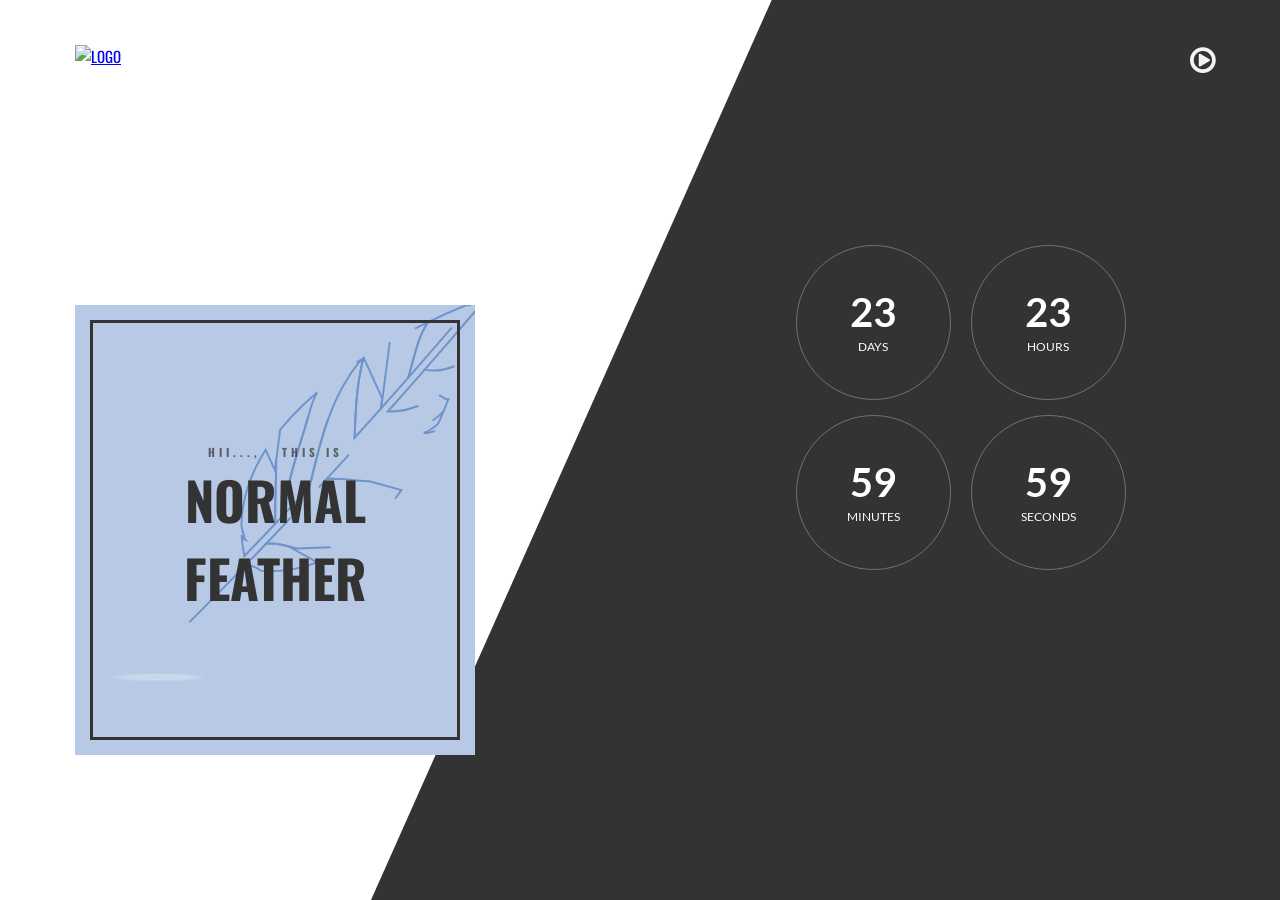
==== commit 3bf19b3a: "remove autoplay" ====
--- a/pages/normalFeather.html
+++ b/pages/normalFeather.html
@@ -62,15 +62,18 @@
                         <p class="card__subtitle">Hii..., &nbsp;&nbsp;This is </p>
                       </div> 
                       
-                      <div class="card__back">
-                        <p class="card__body">This would be some longer text that gives a description of the things from the other side I guess</p>
+                      <div class="card__back">                        
+							<ul class="card__body">
+								<li>Access unlimited NEWS reading</li>
+								<li>Access Two Articles in a month</li>
+							</ul>						
                       </div>
                       
                     </div>
                 </div>
 
 				<div class="bg-music">
-					<audio id="bgm" src="../vendor/bgm.mp3" autoplay="true" loop=""></audio>
+					<audio id="bgm" src="../vendor/bgm.mp3" loop=""></audio>
 					<button class="btn">
 						<i class="fa fa-play-circle-o"></i>
 						<i class="fa fa-pause-circle-o"></i>
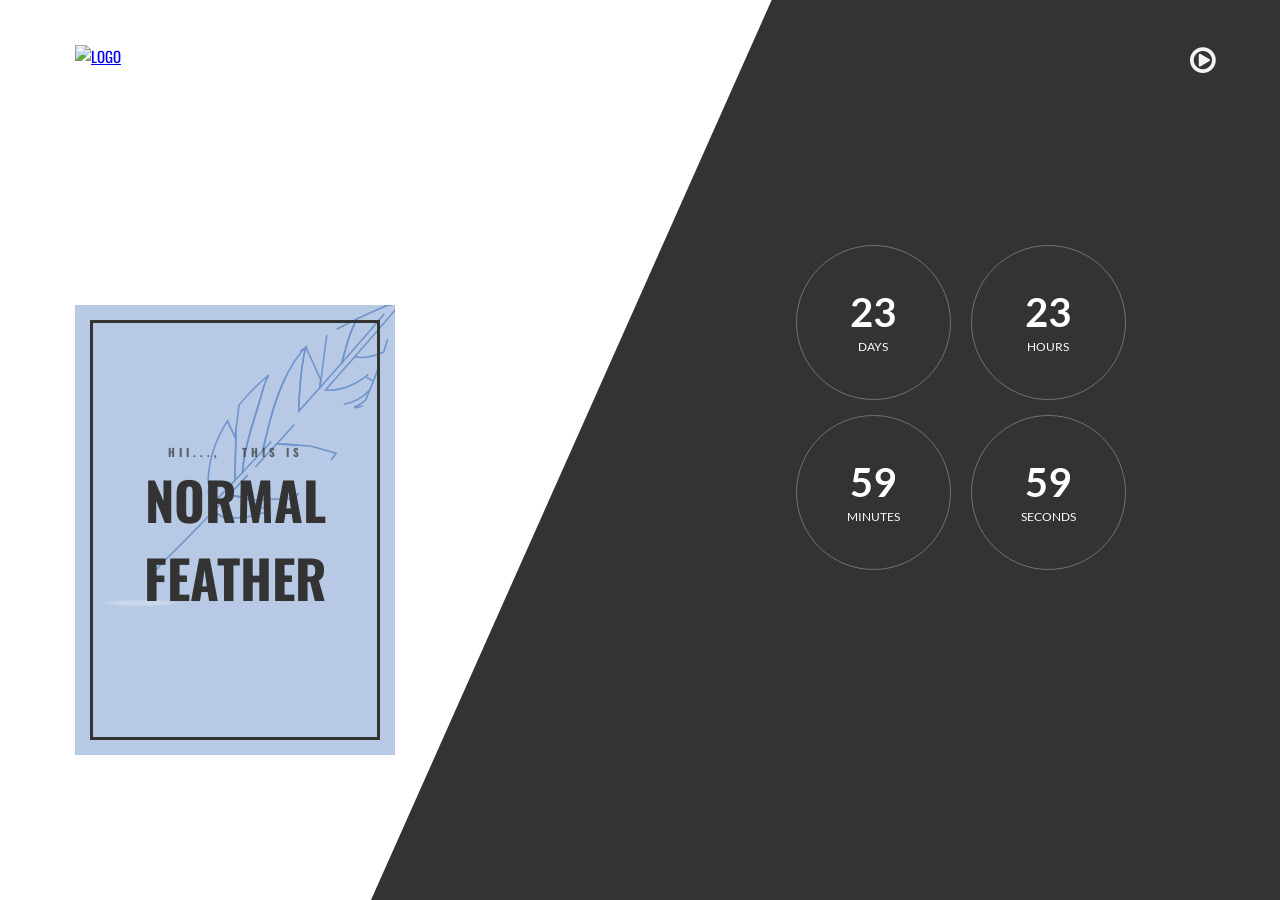
==== commit b0e63f18: "Add desc" ====
--- a/pages/normalFeather.html
+++ b/pages/normalFeather.html
@@ -64,8 +64,8 @@
                       
                       <div class="card__back">                        
 							<ul class="card__body">
-								<li>Access unlimited NEWS reading</li>
-								<li>Access Two Articles in a month</li>
+								<li>Read unlimited NEWS</li>
+								<li>Read 2 Articles in a month</li>
 							</ul>						
                       </div>
                       
--- a/css/page.css
+++ b/css/page.css
@@ -24,7 +24,7 @@
 }
 
 .card {
-  width: 400px;
+  width: 320px;
 }
 
 .card__content {
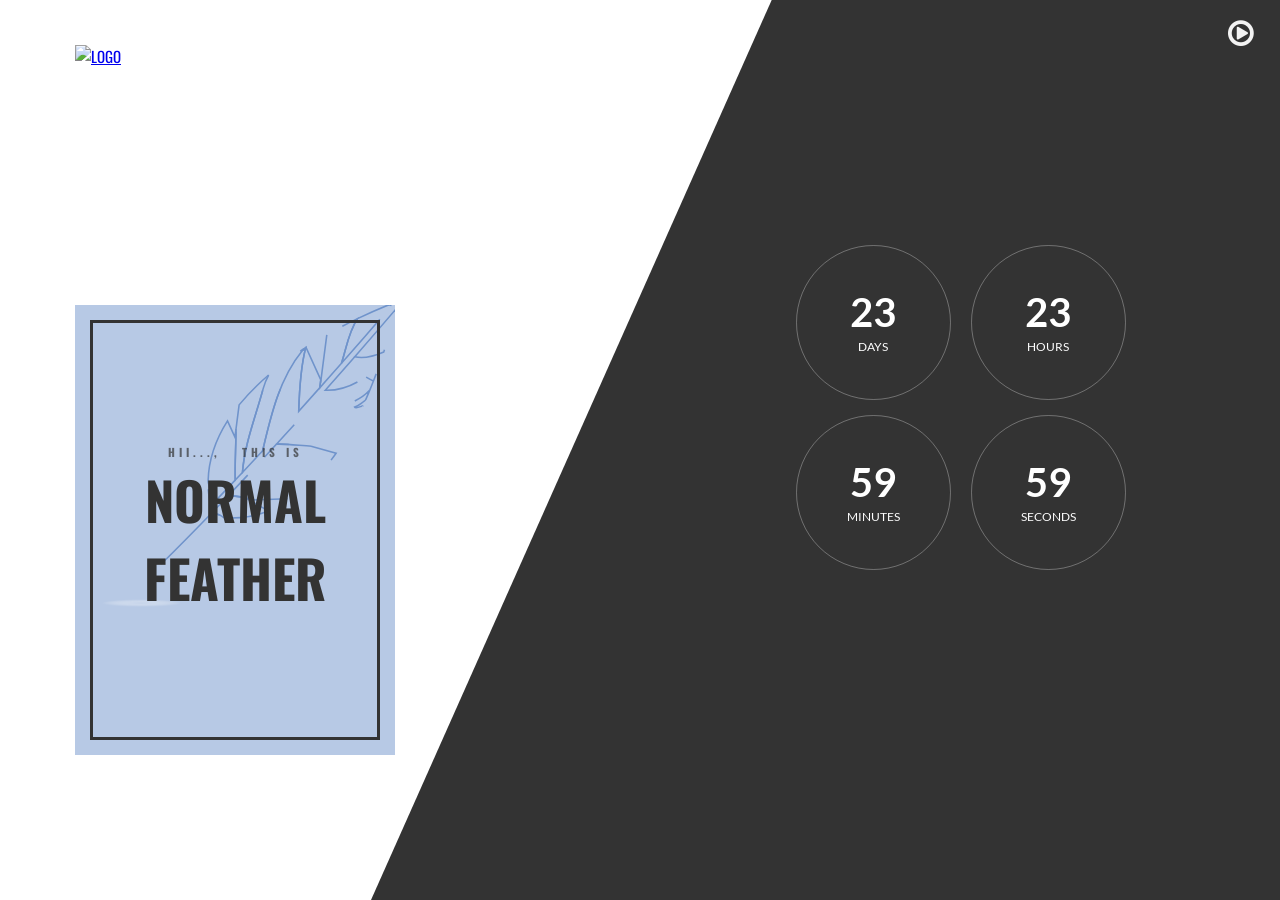
==== commit f5c07dc1: "Remove unnecessory library" ====
--- a/pages/normalFeather.html
+++ b/pages/normalFeather.html
@@ -7,13 +7,7 @@
 <!--===============================================================================================-->	
 	<link rel="icon" type="image/png" href="https://portablelib.s3.ap-south-1.amazonaws.com/assets/favicon.png"/>
 <!--===============================================================================================-->
-	<link rel="stylesheet" type="text/css" href="../vendor/bootstrap/css/bootstrap.min.css">
-<!--===============================================================================================-->
 	<link rel="stylesheet" type="text/css" href="../fonts/font-awesome-4.7.0/css/font-awesome.min.css">
-<!--===============================================================================================-->
-	<link rel="stylesheet" type="text/css" href="../vendor/animate/animate.css">
-<!--===============================================================================================-->
-	<link rel="stylesheet" type="text/css" href="../vendor/select2/select2.min.css">
 <!--===============================================================================================-->
 	<link rel="stylesheet" type="text/css" href="../css/util.css">
     <link rel="stylesheet" type="text/css" href="../css/main.css">
@@ -90,11 +84,6 @@
 <!--===============================================================================================-->	
 	<script src="../vendor/jquery/jquery-3.2.1.min.js"></script>
 <!--===============================================================================================-->
-	<script src="../vendor/bootstrap/js/popper.js"></script>
-	<script src="../vendor/bootstrap/js/bootstrap.min.js"></script>
-<!--===============================================================================================-->
-	<script src="../vendor/select2/select2.min.js"></script>
-<!--===============================================================================================-->
 	<script src="../https://cdnjs.cloudflare.com/ajax/libs/limonte-sweetalert2/6.11.0/sweetalert2.all.min.js"></script>
 <!--===============================================================================================-->
 	<script src="../vendor/countdowntime/moment.min.js"></script>
--- a/css/main.css
+++ b/css/main.css
@@ -492,8 +492,8 @@
 
 .btn{
   position: absolute;
-  right: 5%;
-  top: 5%;
+  right: 2%;
+  top: 2%;
   background-color: transparent;
 }
 
